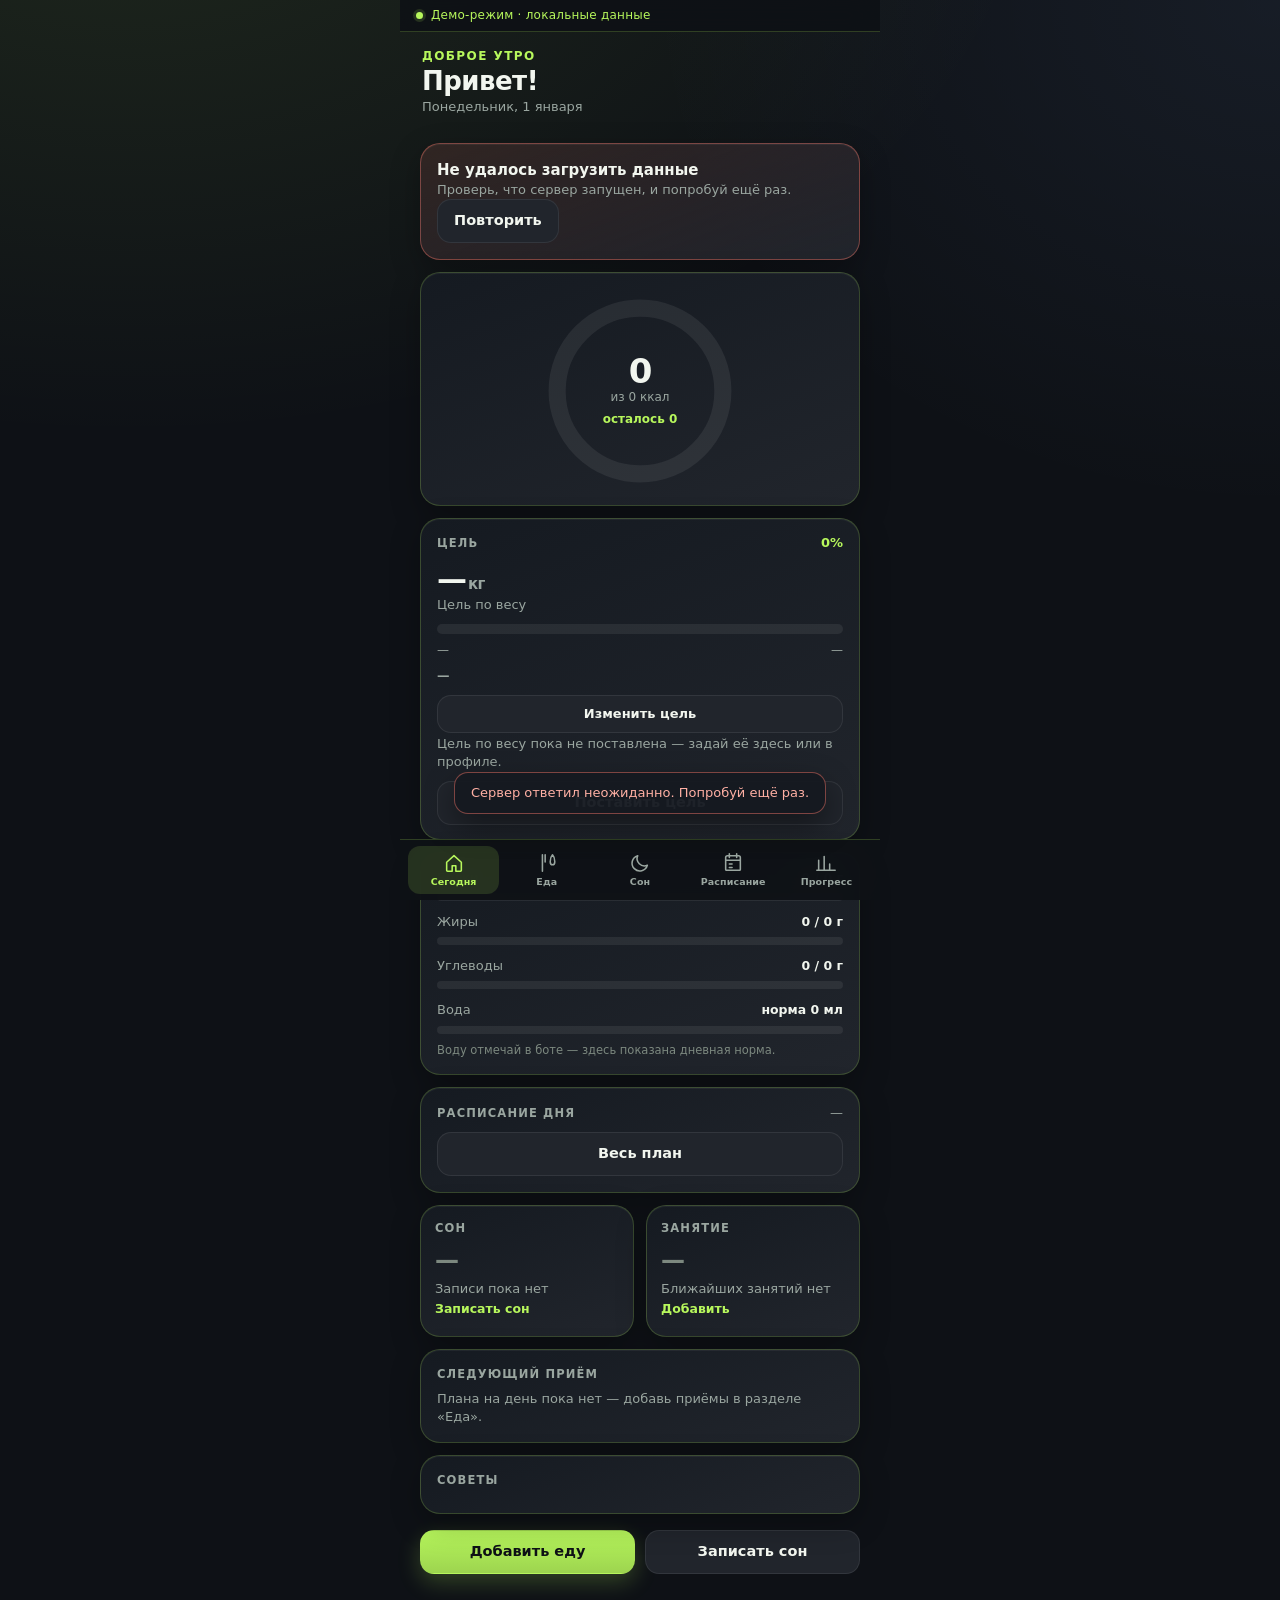
==== webapp/index.html @ ad10b728 "feat(app): notes + AI toggle in mini app, ai_enabled profile flag" ====
<!DOCTYPE html>
<html lang="ru" class="theme-dark">
<head>
  <meta charset="utf-8">
  <meta name="viewport" content="width=device-width, initial-scale=1.0, viewport-fit=cover">
  <meta name="theme-color" content="#0E1116">
  <meta name="color-scheme" content="dark">
  <meta name="description" content="Vita Ratio — питание, сон и расписание для набора массы">
  <title>Vita Ratio · набор массы</title>
  <!-- Палитра восстанавливается из localStorage ДО первой отрисовки — без вспышки.
       app.js переиспользует window.__vitaTheme.apply(), правила те же. -->
  <script>
  (function () {
    'use strict';
    var HEX = /^#([0-9a-f]{6})$/i;
    function hex(value) {
      var text = String(value || '').trim();
      return HEX.test(text) ? text.toUpperCase() : null;
    }
    function rgb(color) {
      return [parseInt(color.slice(1, 3), 16), parseInt(color.slice(3, 5), 16), parseInt(color.slice(5, 7), 16)];
    }
    function toHex(parts) {
      return '#' + parts.map(function (value) {
        var clamped = Math.max(0, Math.min(255, Math.round(value)));
        return ('0' + clamped.toString(16)).slice(-2);
      }).join('').toUpperCase();
    }
    function mix(color, target, amount) {
      var base = rgb(color);
      var out = [0, 0, 0];
      for (var i = 0; i < 3; i += 1) { out[i] = base[i] + (target[i] - base[i]) * amount; }
      return toHex(out);
    }
    function luminance(color) {
      var parts = rgb(color).map(function (value) {
        var channel = value / 255;
        return channel <= 0.03928 ? channel / 12.92 : Math.pow((channel + 0.055) / 1.055, 2.4);
      });
      return 0.2126 * parts[0] + 0.7152 * parts[1] + 0.0722 * parts[2];
    }
    function apply(theme) {
      var accent = hex(theme && theme.accent) || '#B7F75C';
      var bg = hex(theme && theme.bg) || '#0E1116';
      var card = hex(theme && theme.card) || '#151A21';
      var accentRgb = rgb(accent);
      var bgRgb = rgb(bg);
      var cardRgb = rgb(card);
      var ink = luminance(accent) > 0.42 ? '#0E1116' : '#F2F6EF';
      var root = document.documentElement;
      var accentList = accentRgb.join(', ');
      root.style.setProperty('--accent', accent);
      root.style.setProperty('--accent-strong', mix(accent, [0, 0, 0], 0.14));
      root.style.setProperty('--accent-ink', ink);
      root.style.setProperty('--accent-soft', 'rgba(' + accentList + ', 0.14)');
      root.style.setProperty('--accent-rgb', accentList);
      root.style.setProperty('--bg', bg);
      root.style.setProperty('--bg-rgb', bgRgb.join(', '));
      root.style.setProperty('--bg-2', mix(bg, cardRgb, 0.55));
      root.style.setProperty('--bg-3', mix(bg, [255, 255, 255], 0.10));
      root.style.setProperty('--card', card);
      root.style.setProperty('--card-2', mix(card, [255, 255, 255], 0.05));
      root.style.setProperty('--card-rgb', cardRgb.join(', '));
      root.style.setProperty('--border', 'rgba(' + accentList + ', 0.20)');
      root.setAttribute('data-theme-accent', accent);
      var meta = document.querySelector('meta[name="theme-color"]');
      if (meta) { meta.setAttribute('content', bg); }
      return { accent: accent, bg: bg, card: card, accentRgb: accentRgb, bgRgb: bgRgb, cardRgb: cardRgb };
    }
    function readCache() {
      try {
        var raw = window.localStorage.getItem('vita-theme');
        if (!raw) { return null; }
        var parsed = JSON.parse(raw);
        if (!parsed || typeof parsed !== 'object') { return null; }
        return { accent: hex(parsed.accent), bg: hex(parsed.bg), card: hex(parsed.card) };
      } catch (error) {
        return null;
      }
    }
    window.__vitaTheme = { apply: apply, readCache: readCache, hex: hex, mix: mix, luminance: luminance };
    var cached = readCache();
    if (cached) { apply(cached); }
  })();
  </script>
  <link rel="stylesheet" href="styles.css">
</head>
<body>
  <div id="app" class="app">
    <div id="demo-banner" class="demo-banner" hidden>
      <span class="demo-banner__dot" aria-hidden="true"></span>
      <span class="demo-banner__text">Демо-режим · локальные данные</span>
    </div>

    <main id="main" class="main">

      <!-- ==================== СЕГОДНЯ ==================== -->
      <section id="screen-today" class="screen is-active" data-screen="today" aria-labelledby="today-user">
        <div id="today-skeleton" class="skeleton-wrap" aria-hidden="true">
          <div class="skeleton skeleton--line skeleton--w60"></div>
          <div class="skeleton skeleton--line skeleton--w40"></div>
          <div class="skeleton skeleton--card skeleton--ring"></div>
          <div class="skeleton skeleton--card"></div>
          <div class="skeleton-grid">
            <div class="skeleton skeleton--card skeleton--half"></div>
            <div class="skeleton skeleton--card skeleton--half"></div>
          </div>
          <div class="skeleton skeleton--card"></div>
        </div>

        <div id="today-content" class="screen-content" hidden>
          <header class="today-head">
            <p id="today-greeting" class="eyebrow">Доброе утро</p>
            <h1 id="today-user" class="title">Привет!</h1>
            <p id="today-date" class="muted">Понедельник, 1 января</p>
          </header>

          <div id="today-error" class="card card--error" hidden>
            <p class="card__title">Не удалось загрузить данные</p>
            <p class="muted">Проверь, что сервер запущен, и попробуй ещё раз.</p>
            <button type="button" id="btn-retry-today" class="btn btn--ghost">Повторить</button>
          </div>

          <article class="card card--ring" aria-label="Калории за сегодня">
            <div class="ring-wrap">
              <svg class="ring" viewBox="0 0 140 140" role="img" aria-label="Кольцо калорий">
                <circle class="ring__track" cx="70" cy="70" r="58"></circle>
                <circle id="cal-ring-value" class="ring__value" cx="70" cy="70" r="58"></circle>
              </svg>
              <div class="ring-label">
                <span id="cal-eaten" class="ring-label__big">0</span>
                <span class="ring-label__sub">из <span id="cal-goal">0</span> ккал</span>
                <span id="cal-left" class="ring-label__hint">осталось 0</span>
              </div>
            </div>
          </article>

          <article id="today-goal-card" class="card card--goal" data-tone="muted" aria-label="Цель по весу">
            <div class="card__head">
              <p class="card__label">Цель</p>
              <span id="today-goal-pct" class="goal-pct">0%</span>
            </div>
            <div id="today-goal-body">
              <p class="goal-value"><span id="today-goal-value">—</span><span class="goal-value__unit"> кг</span></p>
              <p id="today-goal-sub" class="muted">Цель по весу</p>
              <div class="bar bar--thick goal-bar"><div id="today-goal-bar" class="bar__fill"></div></div>
              <div class="row-between goal-meta">
                <span id="today-goal-left" class="muted">—</span>
                <span id="today-goal-days" class="muted">—</span>
              </div>
              <p id="today-goal-status" class="goal-status goal-status--muted">—</p>
              <p id="today-goal-hint" class="goal-hint" hidden></p>
              <button type="button" id="btn-edit-goal" class="btn btn--ghost btn--wide goal-edit-btn">Изменить цель</button>
            </div>
            <div id="today-goal-empty">
              <p class="muted">Цель по весу пока не поставлена — задай её здесь или в профиле.</p>
              <button type="button" id="btn-set-goal" class="btn btn--ghost btn--wide">Поставить цель</button>
            </div>
            <form id="today-goal-editor" class="goal-editor" hidden novalidate>
              <p class="goal-editor__title">Цель по весу</p>
              <div class="field">
                <label for="today-goal-input-weight">Цель по весу, кг</label>
                <input id="today-goal-input-weight" type="number" inputmode="decimal" min="30" max="300" step="0.1" placeholder="80">
              </div>
              <div class="field">
                <label for="today-goal-input-date">Дата цели</label>
                <input id="today-goal-input-date" type="date">
              </div>
              <p id="today-goal-error" class="form-error" hidden></p>
              <div class="form-actions">
                <button type="button" id="today-goal-cancel" class="btn btn--ghost">Отмена</button>
                <button type="submit" id="today-goal-save" class="btn btn--accent">Сохранить</button>
              </div>
            </form>
          </article>

          <article class="card" aria-label="Белки, жиры, углеводы и вода">
            <div class="macro-row">
              <div class="macro-row__head"><span>Белки</span><b id="macro-protein-val">0 / 0 г</b></div>
              <div class="bar"><div id="macro-protein-bar" class="bar__fill bar__fill--protein"></div></div>
            </div>
            <div class="macro-row">
              <div class="macro-row__head"><span>Жиры</span><b id="macro-fat-val">0 / 0 г</b></div>
              <div class="bar"><div id="macro-fat-bar" class="bar__fill bar__fill--fat"></div></div>
            </div>
            <div class="macro-row">
              <div class="macro-row__head"><span>Углеводы</span><b id="macro-carbs-val">0 / 0 г</b></div>
              <div class="bar"><div id="macro-carbs-bar" class="bar__fill bar__fill--carbs"></div></div>
            </div>
            <div class="macro-row">
              <div class="macro-row__head"><span>Вода</span><b id="macro-water-val">норма 0 мл</b></div>
              <div class="bar"><div id="macro-water-bar" class="bar__fill bar__fill--goal"></div></div>
            </div>
            <p class="micro-note">Воду отмечай в боте — здесь показана дневная норма.</p>
          </article>

          <article id="today-day-card" class="card" aria-label="Расписание дня">
            <div class="card__head">
              <p class="card__label">Расписание дня</p>
              <span id="today-day-summary" class="muted">—</span>
            </div>
            <ul id="today-day-list" class="day-list day-list--today"></ul>
            <p id="today-day-empty" class="empty" hidden>На сегодня блоков нет. Составь план в «Расписании».</p>
            <button type="button" id="btn-day-plan" class="btn btn--ghost btn--wide">Весь план</button>
          </article>

          <div class="grid-2">
            <article class="card card--compact" aria-label="Сон прошлой ночи">
              <p class="card__label">Сон</p>
              <div id="today-sleep-data" hidden>
                <p id="today-sleep-hours" class="card__value">0 ч</p>
                <p id="today-sleep-times" class="muted">23:00 – 07:00</p>
                <p id="today-sleep-quality" class="card__hint">Качество 0/5</p>
              </div>
              <div id="today-sleep-empty">
                <p class="card__value card__value--muted">—</p>
                <p class="muted">Записи пока нет</p>
                <button type="button" class="btn btn--link" data-goto="sleep">Записать сон</button>
              </div>
            </article>

            <article class="card card--compact" aria-label="Ближайшее занятие">
              <p class="card__label">Занятие</p>
              <div id="today-class-data" hidden>
                <p id="today-class-title" class="card__title">—</p>
                <p id="today-class-meta" class="muted">—</p>
                <p id="today-class-count" class="card__hint card__hint--accent">—</p>
              </div>
              <div id="today-class-empty">
                <p class="card__value card__value--muted">—</p>
                <p class="muted">Ближайших занятий нет</p>
                <button type="button" class="btn btn--link" data-goto="schedule">Добавить</button>
              </div>
            </article>
          </div>

          <article class="card" aria-label="Следующий приём пищи">
            <p class="card__label">Следующий приём</p>
            <div id="next-meal-body" hidden>
              <p class="row-between">
                <span id="next-meal-title" class="card__title">—</span>
                <span id="next-meal-meta" class="accent">—</span>
              </p>
              <p id="next-meal-kcal" class="muted">—</p>
            </div>
            <div id="next-meal-empty">
              <p class="muted">Плана на день пока нет — добавь приёмы в разделе «Еда».</p>
            </div>
          </article>

          <article class="card" aria-label="Советы на день">
            <p class="card__label">Советы</p>
            <ul id="today-insights" class="insights"></ul>
          </article>

          <div class="quick-actions">
            <button type="button" id="btn-add-meal" class="btn btn--accent">Добавить еду</button>
            <button type="button" id="btn-log-sleep" class="btn btn--ghost">Записать сон</button>
          </div>
        </div>
      </section>

      <!-- ==================== ЕДА ==================== -->
      <section id="screen-food" class="screen" data-screen="food" aria-labelledby="food-date-label">
        <header class="screen-head">
          <div>
            <p class="eyebrow">Питание</p>
            <h1 id="food-date-label" class="title title--sm">Сегодня</h1>
          </div>
          <div class="date-switch" role="group" aria-label="Переключение даты">
            <button type="button" id="food-prev" class="icon-btn" aria-label="Предыдущий день">‹</button>
            <button type="button" id="food-next" class="icon-btn" aria-label="Следующий день">›</button>
          </div>
        </header>

        <div id="food-skeleton" class="skeleton-wrap" aria-hidden="true">
          <div class="skeleton skeleton--card"></div>
          <div class="skeleton skeleton--line skeleton--w60"></div>
          <div class="skeleton skeleton--card"></div>
          <div class="skeleton skeleton--card"></div>
        </div>

        <div id="food-content" class="screen-content" hidden>
          <article class="card card--totals" aria-label="Калории за день">
            <div class="totals-row">
              <span>Съедено</span>
              <b><span id="food-eaten">0</span> ккал</b>
            </div>
            <div class="bar bar--thick"><div id="food-progress-bar" class="bar__fill"></div></div>
            <div class="totals-row totals-row--muted">
              <span>Цель <span id="food-goal">0</span> ккал</span>
              <span id="food-left">осталось 0 ккал</span>
            </div>
            <div class="macro-mini">
              Б <span id="food-total-protein">0</span> г ·
              Ж <span id="food-total-fat">0</span> г ·
              У <span id="food-total-carbs">0</span> г
            </div>
          </article>

          <h2 class="section-title">Приёмы пищи</h2>
          <ul id="food-list" class="meal-list"></ul>
          <p id="food-empty" class="empty" hidden>Пока пусто. Добавь первый приём — пресеты ускорят ввод.</p>

          <button type="button" id="btn-open-meal-form" class="btn btn--accent btn--wide">+ Добавить приём</button>

          <form id="meal-form" class="card form" hidden novalidate>
            <p class="card__label">Новый приём</p>

            <div id="meal-presets" class="presets presets--food" role="group" aria-label="Популярные продукты"></div>

            <div id="meal-items" class="meal-items" aria-label="Ингредиенты приёма"></div>
            <button type="button" id="meal-add-item" class="btn btn--ghost btn--wide meal-add-item">+ ещё ингредиент</button>
            <p id="meal-total" class="meal-total" aria-live="polite">Итого: 0 ккал · Б 0 · Ж 0 · У 0</p>

            <div class="field-row">
              <div class="field">
                <label for="meal-time">Время</label>
                <input id="meal-time" type="time" step="60">
              </div>
              <div class="field">
                <label for="meal-note">Заметка</label>
                <input id="meal-note" type="text" maxlength="200" placeholder="Необязательно" autocomplete="off">
              </div>
            </div>

            <button type="button" id="btn-meal-manual" class="btn btn--link" aria-expanded="false">ввести вручную</button>

            <div id="meal-manual" class="manual-macros" hidden>
              <div class="field">
                <label for="meal-title">Что съел</label>
                <input id="meal-title" type="text" maxlength="120" placeholder="Например, куриная грудка" autocomplete="off">
              </div>
              <div class="field-row">
                <div class="field">
                  <label for="meal-kcal">Ккал</label>
                  <input id="meal-kcal" type="number" inputmode="decimal" min="0" max="5000" step="1" placeholder="0">
                </div>
                <div class="field">
                  <label for="meal-protein">Белки, г</label>
                  <input id="meal-protein" type="number" inputmode="decimal" min="0" max="500" step="0.1" placeholder="0">
                </div>
              </div>
              <div class="field-row">
                <div class="field">
                  <label for="meal-fat">Жиры, г</label>
                  <input id="meal-fat" type="number" inputmode="decimal" min="0" max="500" step="0.1" placeholder="0">
                </div>
                <div class="field">
                  <label for="meal-carbs">Углеводы, г</label>
                  <input id="meal-carbs" type="number" inputmode="decimal" min="0" max="1000" step="0.1" placeholder="0">
                </div>
              </div>
              <p class="micro-note">Ручной режим: КБЖУ берётся из полей, без пересчёта по граммам.</p>
            </div>

            <p id="meal-form-error" class="form-error" hidden></p>
            <div id="food-notfound-suggest" class="food-notfound" hidden></div>

            <div class="form-actions">
              <button type="button" id="meal-cancel" class="btn btn--ghost">Отмена</button>
              <button type="submit" id="meal-submit" class="btn btn--accent">Добавить</button>
            </div>
          </form>
        </div>
      </section>

      <!-- ==================== СОН ==================== -->
      <section id="screen-sleep" class="screen" data-screen="sleep" aria-labelledby="sleep-date-label">
        <header class="screen-head">
          <div>
            <p class="eyebrow">Восстановление</p>
            <h1 id="sleep-date-label" class="title title--sm">Сон</h1>
          </div>
        </header>

        <div id="sleep-skeleton" class="skeleton-wrap" aria-hidden="true">
          <div class="skeleton skeleton--card"></div>
          <div class="skeleton skeleton--card"></div>
          <div class="skeleton skeleton--card"></div>
        </div>

        <div id="sleep-content" class="screen-content" hidden>
          <article class="card">
            <p class="card__label">Запись за сегодня</p>
            <div class="field-row">
              <div class="field">
                <label for="sleep-bed">Отбой</label>
                <input id="sleep-bed" type="time" step="60">
              </div>
              <div class="field">
                <label for="sleep-wake">Подъём</label>
                <input id="sleep-wake" type="time" step="60">
              </div>
            </div>
            <p class="duration-line">Длительность: <b id="sleep-duration">8 ч 0 мин</b></p>
            <div class="field">
              <span class="field-label" id="sleep-quality-label">Качество: 3 из 5</span>
              <div id="sleep-quality" class="stars" role="group" aria-labelledby="sleep-quality-label">
                <button type="button" class="star" data-q="1" aria-label="Качество 1 из 5" aria-pressed="false">★</button>
                <button type="button" class="star" data-q="2" aria-label="Качество 2 из 5" aria-pressed="false">★</button>
                <button type="button" class="star" data-q="3" aria-label="Качество 3 из 5" aria-pressed="true">★</button>
                <button type="button" class="star" data-q="4" aria-label="Качество 4 из 5" aria-pressed="false">★</button>
                <button type="button" class="star" data-q="5" aria-label="Качество 5 из 5" aria-pressed="false">★</button>
              </div>
            </div>
            <div class="field">
              <label for="sleep-note">Заметка</label>
              <input id="sleep-note" type="text" maxlength="200" placeholder="Например, проснулся ночью" autocomplete="off">
            </div>
            <button type="button" id="sleep-submit" class="btn btn--accent btn--wide">Сохранить сон</button>
          </article>

          <article class="card" aria-label="Синхронизация сна и питания">
            <p class="card__label">Синхронизация</p>
            <p id="sleep-sync-window" class="sync-line">Окно питания: —</p>
            <p id="sleep-sync-last" class="sync-line">Последний приём: —</p>
            <p id="sleep-sync-rule" class="sync-line sync-line--ok">Правило: последний приём за 2 ч до сна.</p>
          </article>

          <article class="card" aria-label="Сон за неделю">
            <div class="card__head">
              <p class="card__label">Сон за неделю</p>
              <span class="muted"><span id="sleep-avg">—</span> · <span id="sleep-debt">—</span></span>
            </div>
            <div id="sleep-week-chart" class="chart"></div>
            <p id="sleep-week-empty" class="empty" hidden>Пока нет записей сна — добавь первую запись выше.</p>
          </article>
        </div>
      </section>

      <!-- ==================== РАСПИСАНИЕ ==================== -->
      <section id="screen-schedule" class="screen" data-screen="schedule" aria-labelledby="schedule-week-label">
        <header class="screen-head">
          <div>
            <p class="eyebrow">Режим</p>
            <h1 id="schedule-week-label" class="title title--sm">Расписание</h1>
          </div>
          <button type="button" id="btn-add-class" class="icon-btn icon-btn--accent" aria-label="Добавить занятие">+</button>
        </header>

        <div id="schedule-skeleton" class="skeleton-wrap" aria-hidden="true">
          <div class="skeleton skeleton--card"></div>
          <div class="skeleton skeleton--card"></div>
          <div class="skeleton skeleton--card"></div>
        </div>

        <div id="schedule-content" class="screen-content" hidden>
          <div id="schedule-segments" class="seg-tabs" role="tablist" aria-label="Вид расписания">
            <button type="button" id="schedule-seg-day" class="seg-tabs__btn is-active" data-segment="day"
                    role="tab" aria-selected="true" aria-controls="schedule-day-panel">День</button>
            <button type="button" id="schedule-seg-week" class="seg-tabs__btn" data-segment="week"
                    role="tab" aria-selected="false" aria-controls="schedule-week-panel">Неделя</button>
          </div>

          <div id="schedule-day-panel" class="seg-panel" role="tabpanel" aria-labelledby="schedule-seg-day">
            <article class="card" aria-label="План дня">
              <div class="card__head">
                <p id="day-plan-label" class="card__label">Сегодня</p>
                <span id="day-plan-summary" class="muted">—</span>
              </div>
              <ul id="day-timeline" class="day-list"></ul>
              <p id="day-timeline-empty" class="empty" hidden>На сегодня блоков нет. Добавь первый — или возьми из рекомендаций.</p>
              <button type="button" id="btn-add-day-item" class="btn btn--ghost btn--wide">+ Добавить блок</button>
            </article>

            <article id="day-suggest-card" class="card" aria-label="Рекомендации на день">
              <p class="card__label">Рекомендую добавить</p>
              <ul id="day-suggestions" class="suggest-list"></ul>
              <p id="day-suggestions-empty" class="empty" hidden>Пока нечего рекомендовать — заполни профиль и план питания.</p>
            </article>

            <form id="day-item-form" class="card form" hidden novalidate>
              <p id="day-item-heading" class="card__label">Новый блок дня</p>
              <input id="day-item-id" type="hidden" value="">
              <div class="field">
                <label for="day-item-title">Название</label>
                <input id="day-item-title" type="text" maxlength="120" placeholder="Например, зал: день ног" autocomplete="off">
              </div>
              <div class="field-row">
                <div class="field">
                  <label for="day-item-time">Время</label>
                  <input id="day-item-time" type="time" step="60" value="12:00">
                </div>
                <div class="field">
                  <label for="day-item-kind">Тип</label>
                  <select id="day-item-kind">
                    <option value="meal">Еда</option>
                    <option value="gym">Тренировка</option>
                    <option value="study">Учёба</option>
                    <option value="sleep">Сон</option>
                    <option value="work">Дела</option>
                    <option value="other">Другое</option>
                  </select>
                </div>
              </div>
              <div class="field-row">
                <div class="field">
                  <label for="day-item-duration">Длительность, мин</label>
                  <input id="day-item-duration" type="number" inputmode="numeric" min="5" max="720" step="5" value="30">
                </div>
                <div class="field">
                  <label for="day-item-note">Заметка</label>
                  <input id="day-item-note" type="text" maxlength="200" placeholder="Необязательно" autocomplete="off">
                </div>
              </div>
              <div class="form-actions">
                <button type="button" id="day-item-cancel" class="btn btn--ghost">Отмена</button>
                <button type="button" id="day-item-delete" class="btn btn--danger" hidden>Удалить</button>
                <button type="submit" id="day-item-submit" class="btn btn--accent">Сохранить</button>
              </div>
            </form>
          </div>

          <div id="schedule-week-panel" class="seg-panel" role="tabpanel" aria-labelledby="schedule-seg-week" hidden>
          <article class="card" aria-label="Статистика недели">
            <div class="stat-grid">
              <div>
                <p class="stat__value" id="week-load">0 мин</p>
                <p class="stat__label">нагрузка</p>
              </div>
              <div>
                <p class="stat__value" id="week-done">0 из 0</p>
                <p class="stat__label">посещено</p>
              </div>
              <div>
                <p class="stat__value" id="week-missed">0</p>
                <p class="stat__label">пропущено</p>
              </div>
            </div>
            <ul id="week-by-kind" class="kind-stats"></ul>
          </article>

          <article class="card" aria-label="Недельная сетка занятий">
            <div id="schedule-grid" class="week-grid"></div>
          </article>

          <article class="card" aria-label="Занятия выбранного дня">
            <div class="card__head">
              <p id="day-label" class="card__label">Сегодня</p>
              <button type="button" id="btn-add-class-day" class="btn btn--link">+ занятие</button>
            </div>
            <ul id="day-classes" class="class-list"></ul>
            <p id="day-empty" class="empty" hidden>На этот день занятий нет.</p>
          </article>

          <form id="class-form" class="card form" hidden novalidate>
            <p id="class-form-heading" class="card__label">Новое занятие</p>
            <input id="class-id" type="hidden" value="">
            <div class="field">
              <label for="class-title">Название</label>
              <input id="class-title" type="text" maxlength="120" placeholder="Например, зал: день ног" autocomplete="off">
            </div>
            <div class="field-row">
              <div class="field">
                <label for="class-kind">Тип</label>
                <select id="class-kind">
                  <option value="gym">Тренировка</option>
                  <option value="study">Учёба</option>
                  <option value="other">Другое</option>
                </select>
              </div>
              <div class="field">
                <label for="class-weekday">День</label>
                <select id="class-weekday">
                  <option value="0">Понедельник</option>
                  <option value="1">Вторник</option>
                  <option value="2">Среда</option>
                  <option value="3">Четверг</option>
                  <option value="4">Пятница</option>
                  <option value="5">Суббота</option>
                  <option value="6">Воскресенье</option>
                </select>
              </div>
            </div>
            <div class="field-row">
              <div class="field">
                <label for="class-start">Время</label>
                <input id="class-start" type="time" step="60" value="18:00">
              </div>
              <div class="field">
                <label for="class-duration">Длительность, мин</label>
                <input id="class-duration" type="number" inputmode="numeric" min="15" max="480" step="5" value="60">
              </div>
            </div>
            <div class="field">
              <label for="class-place">Место</label>
              <input id="class-place" type="text" maxlength="120" placeholder="Например, Fitness" autocomplete="off">
            </div>
            <div class="field">
              <label for="class-note">Заметка</label>
              <input id="class-note" type="text" maxlength="200" placeholder="Необязательно" autocomplete="off">
            </div>
            <div class="form-actions">
              <button type="button" id="class-cancel" class="btn btn--ghost">Отмена</button>
              <button type="button" id="class-delete" class="btn btn--danger" hidden>Удалить</button>
              <button type="submit" id="class-submit" class="btn btn--accent">Сохранить</button>
            </div>
          </form>
          </div>
        </div>
      </section>

      <!-- ==================== ПРОГРЕСС ==================== -->
      <section id="screen-progress" class="screen" data-screen="progress" aria-labelledby="progress-title">
        <header class="screen-head">
          <div>
            <p class="eyebrow">Результат</p>
            <h1 id="progress-title" class="title title--sm">Прогресс</h1>
          </div>
        </header>

        <div id="progress-skeleton" class="skeleton-wrap" aria-hidden="true">
          <div class="skeleton skeleton--card"></div>
          <div class="skeleton skeleton--card"></div>
          <div class="skeleton skeleton--card"></div>
          <div class="skeleton skeleton--card"></div>
        </div>

        <div id="progress-content" class="screen-content" hidden>
          <article class="card" aria-label="Вес">
            <div class="card__head">
              <p class="card__label">Вес</p>
              <span class="muted"><b id="weight-current" class="accent">—</b></span>
            </div>
            <div id="weight-chart-wrap" class="chart chart--weight">
              <svg id="weight-chart" class="chart__svg" viewBox="0 0 340 170" role="img" aria-label="График веса">
                <g id="weight-grid" class="chart__grid"></g>
                <polyline id="weight-line" class="chart__line" points=""></polyline>
                <g id="weight-dots" class="chart__dots"></g>
              </svg>
            </div>
            <p id="weight-empty" class="empty" hidden>Вес пока не записан. Добавь первую точку — и график оживёт.</p>
            <div class="row-between">
              <span class="muted">Тренд</span>
              <span id="weight-trend" class="accent">—</span>
            </div>
            <form id="weight-form" class="form form--inline" novalidate>
              <div class="field-row">
                <div class="field">
                  <label for="weight-kg">Вес, кг</label>
                  <input id="weight-kg" type="number" inputmode="decimal" min="25" max="400" step="0.1" placeholder="72,5">
                </div>
                <div class="field">
                  <label for="weight-date">Дата</label>
                  <input id="weight-date" type="date">
                </div>
              </div>
              <button type="submit" id="weight-submit" class="btn btn--accent btn--wide">Записать вес</button>
            </form>
          </article>

          <article class="card" aria-label="Калории за 14 дней">
            <div class="card__head">
              <p class="card__label">Калории · 14 дней</p>
              <span class="muted" id="stats-avg-kcal-label">среднее <b id="stats-avg-kcal">—</b></span>
            </div>
            <div id="cal-bars" class="chart"></div>
            <div class="goal-line-legend muted">Пунктир — цель <span id="cal-goal-line-label">—</span></div>
          </article>

          <article class="card" aria-label="Сон за 14 дней">
            <div class="card__head">
              <p class="card__label">Сон · 14 дней</p>
              <span class="muted">среднее <b id="stats-avg-sleep">—</b></span>
            </div>
            <div id="sleep-bars" class="chart"></div>
            <div class="goal-line-legend muted">Пунктир — норма 8 ч</div>
          </article>

          <article class="card" aria-label="Средние показатели и выполнение целей">
            <div class="card__head">
              <p class="card__label">Средние</p>
              <span class="muted" id="stats-days-count">—</span>
            </div>
            <div class="stat-grid">
              <div>
                <p class="stat__value" id="stats-avg-protein">—</p>
                <p class="stat__label">белка, г/день</p>
              </div>
              <div>
                <p class="stat__value" id="stats-adherence">—</p>
                <p class="stat__label">дней в цели</p>
              </div>
            </div>
            <div class="adherence-row">
              <div class="adherence-row__head"><span>Калории</span><b id="stats-kcal-pct">—</b></div>
              <div class="bar"><div id="bar-kcal-adherence" class="bar__fill"></div></div>
            </div>
            <div class="adherence-row">
              <div class="adherence-row__head"><span>Сон</span><b id="stats-sleep-pct">—</b></div>
              <div class="bar"><div id="bar-sleep-adherence" class="bar__fill bar__fill--sleep"></div></div>
            </div>
          </article>

          <article id="notes-card" class="card" aria-label="Заметки и ИИ">
            <div class="card__head">
              <p class="card__label">Заметки и ИИ</p>
              <span class="muted">до 30 последних</span>
            </div>
            <button type="button" id="ai-toggle" class="ai-toggle" role="switch" aria-checked="false"
                    aria-describedby="ai-toggle-hint">
              <span class="ai-toggle__track" aria-hidden="true"><span class="ai-toggle__thumb"></span></span>
              <span id="ai-toggle-label" class="ai-toggle__label">Включить ИИ</span>
            </button>
            <p id="ai-toggle-hint" class="ai-toggle__hint" hidden>ИИ-разбор заметок выключен</p>

            <form id="note-form" class="form form--inline note-form" novalidate>
              <div class="field">
                <label for="note-text">Новая заметка</label>
                <textarea id="note-text" maxlength="2000" rows="3"
                          placeholder="Что съел, как спал, как прошла тренировка…"></textarea>
              </div>
              <button type="submit" id="note-submit" class="btn btn--accent btn--wide">Сохранить заметку</button>
            </form>

            <p id="notes-ai-off" class="note-flag" hidden>ИИ выключен</p>
            <ul id="notes-list" class="notes-list"></ul>
            <p id="notes-empty" class="empty" hidden>Заметок пока нет — добавь первую.</p>
          </article>

          <article class="card" aria-label="Профиль и цели">
            <div class="card__head">
              <p class="card__label">Профиль</p>
              <span class="muted">цели пересчитываются автоматически</span>
            </div>
            <p id="prof-summary" class="profile-summary">—</p>
            <form id="profile-form" class="form" novalidate>
              <div class="field-row">
                <div class="field">
                  <label for="prof-sex">Пол</label>
                  <select id="prof-sex">
                    <option value="male">Мужской</option>
                    <option value="female">Женский</option>
                  </select>
                </div>
                <div class="field">
                  <label for="prof-age">Возраст</label>
                  <input id="prof-age" type="number" inputmode="numeric" min="10" max="100" step="1">
                </div>
              </div>
              <div class="field-row">
                <div class="field">
                  <label for="prof-height">Рост, см</label>
                  <input id="prof-height" type="number" inputmode="decimal" min="100" max="250" step="0.5">
                </div>
                <div class="field">
                  <label for="prof-weight">Вес, кг</label>
                  <input id="prof-weight" type="number" inputmode="decimal" min="25" max="400" step="0.1">
                </div>
              </div>
              <div class="field">
                <label for="prof-activity">Активность</label>
                <select id="prof-activity">
                  <option value="sedentary">Сидячий (офис, без спорта)</option>
                  <option value="light">Лёгкая активность (1–2 тренировки)</option>
                  <option value="moderate">Средняя (3–4 тренировки)</option>
                  <option value="high">Высокая (5–6 тренировок)</option>
                  <option value="athlete">Очень высокая (спорт, физический труд)</option>
                </select>
              </div>
              <div class="field">
                <label for="prof-rate">Темп набора: <b id="prof-rate-label">0,35 кг/нед</b></label>
                <input id="prof-rate" type="range" min="0.1" max="1" step="0.05" value="0.35">
              </div>
              <div class="field-row">
                <div class="field">
                  <label for="prof-goal-weight">Цель по весу, кг</label>
                  <input id="prof-goal-weight" type="number" inputmode="decimal" min="30" max="300" step="0.1" placeholder="80">
                </div>
                <div class="field">
                  <label for="prof-goal-date">Дата цели</label>
                  <input id="prof-goal-date" type="date">
                </div>
              </div>
              <p class="micro-note">Цель необязательна: пустые поля уберут её с экрана «Сегодня».</p>
              <button type="submit" id="prof-submit" class="btn btn--accent btn--wide">Сохранить профиль</button>
            </form>
          </article>

          <article class="card" aria-label="Оформление">
            <div class="card__head">
              <p class="card__label">Оформление</p>
              <span id="theme-status" class="muted">палитра · lime</span>
            </div>
            <div id="palette-presets" class="palette-grid" role="group" aria-label="Пресеты палитры"></div>
            <div class="palette-custom">
              <label class="palette-color" for="color-accent">
                <span>Акцент</span>
                <input id="color-accent" type="color" value="#B7F75C">
              </label>
              <label class="palette-color" for="color-bg">
                <span>Фон</span>
                <input id="color-bg" type="color" value="#0E1116">
              </label>
              <label class="palette-color" for="color-card">
                <span>Карточки</span>
                <input id="color-card" type="color" value="#151A21">
              </label>
            </div>
            <button type="button" id="btn-theme-reset" class="btn btn--ghost btn--wide">Сбросить</button>
          </article>
        </div>
      </section>
    </main>

    <nav class="tabbar" aria-label="Основная навигация">
      <button type="button" class="tab is-active" data-screen="today" aria-label="Сегодня" aria-current="page">
        <svg viewBox="0 0 24 24" aria-hidden="true"><path d="M4 11.2 12 4l8 7.2V20a1 1 0 0 1-1 1h-5v-6h-4v6H5a1 1 0 0 1-1-1z"/></svg>
        <span>Сегодня</span>
      </button>
      <button type="button" class="tab" data-screen="food" aria-label="Еда">
        <svg viewBox="0 0 24 24" aria-hidden="true"><path d="M7 3v8M10 3v8M7 11v10M18 3c-2 2-2.5 5-2.5 7.5S17 14 18 14s2.5-.5 2.5-3.5S20 5 18 3z"/></svg>
        <span>Еда</span>
      </button>
      <button type="button" class="tab" data-screen="sleep" aria-label="Сон">
        <svg viewBox="0 0 24 24" aria-hidden="true"><path d="M20 14.5A8 8 0 0 1 9.5 4 8.5 8.5 0 1 0 20 14.5z"/></svg>
        <span>Сон</span>
      </button>
      <button type="button" class="tab" data-screen="schedule" aria-label="Расписание">
        <svg viewBox="0 0 24 24" aria-hidden="true"><path d="M4 6a2 2 0 0 1 2-2h12a2 2 0 0 1 2 2v13a1 1 0 0 1-1 1H5a1 1 0 0 1-1-1zM4 9h16M8 2v4M16 2v4M8 13h3M8 17h3"/></svg>
        <span>Расписание</span>
      </button>
      <button type="button" class="tab" data-screen="progress" aria-label="Прогресс">
        <svg viewBox="0 0 24 24" aria-hidden="true"><path d="M4 20V9M10 20V5M16 20v-7M22 20H2"/></svg>
        <span>Прогресс</span>
      </button>
    </nav>
  </div>

  <div id="toast-container" class="toasts" role="status" aria-live="polite"></div>

  <!-- ==================== ОБЯЗАТЕЛЬНЫЙ НЕДЕЛЬНЫЙ ЧЕК-ИН ==================== -->
  <!-- Модалку нельзя закрыть: нет крестика, backdrop/Escape игнорируются (CONTRACT §16.3). -->
  <div id="weekly-modal" class="modal weekly-modal" role="dialog" aria-modal="true"
       aria-labelledby="weekly-title" aria-describedby="weekly-sub" data-dismissible="false" hidden>
    <div class="modal__panel weekly-modal__panel">
      <p class="eyebrow">Недельный чек-ин</p>
      <h2 id="weekly-title" class="modal__title">Раз в неделю — обязательный контроль прогресса</h2>
      <p id="weekly-sub" class="muted">Взвесься и отметь самочувствие: от этого зависят КБЖУ и статус цели.</p>
      <p id="weekly-last" class="weekly-last" hidden>—</p>

      <form id="weekly-form" class="form weekly-form" novalidate>
        <div class="field">
          <label for="weekly-weight">Текущий вес, кг</label>
          <input id="weekly-weight" type="number" inputmode="decimal" min="30" max="300" step="0.1"
                 required placeholder="82,4">
        </div>

        <div class="field">
          <span class="field-label" id="weekly-feel-label">Самочувствие</span>
          <div id="weekly-feel" class="segmented segmented--3" role="group" aria-labelledby="weekly-feel-label">
            <label class="segmented__item">
              <input type="radio" name="weekly-feel" id="weekly-feel-good" value="good">
              <span>Хорошо</span>
            </label>
            <label class="segmented__item">
              <input type="radio" name="weekly-feel" id="weekly-feel-ok" value="ok" checked>
              <span>Нормально</span>
            </label>
            <label class="segmented__item">
              <input type="radio" name="weekly-feel" id="weekly-feel-bad" value="bad">
              <span>Плохо</span>
            </label>
          </div>
        </div>

        <div class="field">
          <label for="weekly-note">Заметка</label>
          <input id="weekly-note" type="text" maxlength="200" placeholder="Необязательно" autocomplete="off">
        </div>

        <label class="switch-row">
          <input id="weekly-recalc" type="checkbox" checked>
          <span>Пересчитать КБЖУ по новому весу</span>
        </label>

        <p id="weekly-error" class="form-error" hidden></p>
        <button type="submit" id="weekly-save" class="btn btn--accent btn--wide">Сохранить прогресс</button>
      </form>
    </div>
  </div>

  <!-- ==================== ОНБОРДИНГ ==================== -->
  <section id="onboarding" class="onb" aria-labelledby="onb-title" hidden>
    <div class="onb__inner">
      <header class="onb__head">
        <p id="onb-step-label" class="eyebrow">Шаг 1 из 4</p>
        <h1 id="onb-title" class="title">Настроим Vita Ratio</h1>
        <p class="muted">Четыре шага — и посчитаем твои цели.</p>
        <div id="onb-dots" class="onb__dots" aria-hidden="true"></div>
      </header>

      <div id="onb-step-1" class="onb__step">
        <h2 class="onb__step-title">Расскажи о себе</h2>
        <div class="field">
          <span class="field-label">Пол</span>
          <div class="segmented" role="group" aria-label="Пол">
            <label class="segmented__item">
              <input type="radio" name="onb-sex" value="male" id="onb-sex-male" checked>
              <span>Мужской</span>
            </label>
            <label class="segmented__item">
              <input type="radio" name="onb-sex" value="female" id="onb-sex-female">
              <span>Женский</span>
            </label>
          </div>
        </div>
        <div class="field-row field-row--3">
          <div class="field">
            <label for="onb-age">Возраст</label>
            <input id="onb-age" type="number" inputmode="numeric" min="10" max="100" step="1" value="25">
          </div>
          <div class="field">
            <label for="onb-height">Рост, см</label>
            <input id="onb-height" type="number" inputmode="decimal" min="100" max="250" step="0.5" value="175">
          </div>
          <div class="field">
            <label for="onb-weight">Вес, кг</label>
            <input id="onb-weight" type="number" inputmode="decimal" min="25" max="400" step="0.1" value="70">
          </div>
        </div>
      </div>

      <div id="onb-step-2" class="onb__step" hidden>
        <h2 class="onb__step-title">Активность и темп набора</h2>
        <div class="field">
          <label for="onb-activity">Активность</label>
          <select id="onb-activity">
            <option value="sedentary">Сидячий (офис, без спорта)</option>
            <option value="light">Лёгкая активность (1–2 тренировки)</option>
            <option value="moderate" selected>Средняя (3–4 тренировки)</option>
            <option value="high">Высокая (5–6 тренировок)</option>
            <option value="athlete">Очень высокая (спорт, физический труд)</option>
          </select>
        </div>
        <div class="field">
          <label for="onb-rate">Темп набора: <b id="onb-rate-label">0,35 кг/нед</b></label>
          <input id="onb-rate" type="range" min="0.1" max="1" step="0.05" value="0.35">
          <p class="micro-note">0,25–0,5 кг/нед — чистый набор без лишнего жира.</p>
        </div>
      </div>

      <div id="onb-step-3" class="onb__step" hidden>
        <h2 class="onb__step-title">Режим сна</h2>
        <div class="field-row">
          <div class="field">
            <label for="onb-bed">Отбой</label>
            <input id="onb-bed" type="time" step="60" value="23:00">
          </div>
          <div class="field">
            <label for="onb-wake">Подъём</label>
            <input id="onb-wake" type="time" step="60" value="07:00">
          </div>
        </div>
        <p class="micro-note">От режима сна зависят окно питания, план приёмов и напоминания.</p>
        <label class="switch-row">
          <input id="onb-reminders" type="checkbox" checked>
          <span>Напоминать о еде и сне в боте</span>
        </label>
      </div>

      <div id="onb-step-4" class="onb__step" hidden>
        <h2 class="onb__step-title">Всё верно?</h2>
        <div id="onb-summary" class="summary"></div>
        <p class="micro-note">Цели по калориям, БЖУ и воде рассчитает сервер — их можно изменить в «Прогрессе».</p>
      </div>

      <p id="onb-error" class="form-error" hidden></p>

      <div class="onb__actions">
        <button type="button" id="onb-back" class="btn btn--ghost" hidden>Назад</button>
        <button type="button" id="onb-next" class="btn btn--accent">Дальше</button>
        <button type="button" id="onb-submit" class="btn btn--accent" hidden>Сохранить и начать</button>
      </div>
    </div>
  </section>

  <script src="https://telegram.org/js/telegram-web-app.js" onerror="window.__tgSdkFailed = true;"></script>
  <script src="telegram-shim.js"></script>
  <script src="app.js"></script>
</body>
</html>
---- webapp/styles.css ----
/* ==========================================================================
   Vita Ratio · стили мини-приложения
   Тема: только тёмная (по контракту). Вне Telegram светлая тема ОС игнорируется;
   Telegram themeParams применяются в app.js лишь когда colorScheme === 'dark'.
   ========================================================================== */

:root {
  color-scheme: dark;

  /* жёсткий тёмный фолбэк */
  --bg: #0E1116;
  --bg-2: #151A21;
  --bg-rgb: 14, 17, 22;
  --bg-3: #1B222C;
  --text: #F2F6EF;
  --muted: #9AA6A0;
  --hint: #7C887F;

  --accent: #B7F75C;
  --accent-strong: #9BE84A;
  --accent-ink: #10240A;
  --accent-soft: rgba(var(--accent-rgb), 0.14);
  --accent-rgb: 183, 247, 92;

  --card: #151A21;
  --card-2: #1A2029;
  --card-rgb: 21, 26, 33;
  --border: rgba(var(--accent-rgb), 0.20);
  --border-soft: rgba(255, 255, 255, 0.08);
  --glass-blur: 18px;

  --ok: #8FE388;
  --warn: #F5C46B;
  --danger: #FF7A6B;
  --sleep: #8FB8FF;
  --other: #C8A8FF;

  --radius: 20px;
  --radius-sm: 12px;
  --tabbar-h: 66px;
  --maxw: 480px;

  --font: system-ui, -apple-system, "Segoe UI", Roboto, "Helvetica Neue", Arial, sans-serif;
}

*,
*::before,
*::after {
  box-sizing: border-box;
  min-width: 0; /* защита от переполнения grid/flex-детей */
}

[hidden] {
  display: none !important;
}

html,
body {
  width: 100%;
  max-width: 100%;
  margin: 0;
  padding: 0;
  overflow-x: hidden;
  background: var(--bg);
  color: var(--text);
  font-family: var(--font);
  font-size: 15px;
  line-height: 1.4;
  -webkit-text-size-adjust: 100%;
  -webkit-tap-highlight-color: transparent;
}

body {
  min-height: 100vh;
  min-height: 100dvh;
  background:
    radial-gradient(120% 60% at 10% -10%, rgba(var(--accent-rgb), 0.10), transparent 60%),
    radial-gradient(90% 55% at 100% 0%, rgba(143, 184, 255, 0.07), transparent 55%),
    var(--bg);
}

h1, h2, h3, p, ul, figure {
  margin: 0;
}

ul {
  list-style: none;
  padding: 0;
}

button,
input,
select,
textarea {
  font: inherit;
  color: inherit;
  max-width: 100%;
}

button {
  cursor: pointer;
}

a {
  color: var(--accent);
}

img,
svg {
  max-width: 100%;
}

/* ---------- каркас ---------- */

.app {
  position: relative;
  width: 100%;
  max-width: var(--maxw);
  margin: 0 auto;
  min-height: 100vh;
  min-height: 100dvh;
}

.main {
  width: 100%;
  max-width: 100%;
  padding:
    calc(10px + env(safe-area-inset-top, 0px))
    16px
    calc(var(--tabbar-h) + 40px + env(safe-area-inset-bottom, 0px));
}

.screen,
.screen-content {
  width: 100%;
  max-width: 100%;
  min-width: 0;
}

.screen {
  display: none;
  animation: screen-in 0.28s ease both;
}

.screen.is-active {
  display: block;
}

.screen-content {
  display: flex;
  flex-direction: column;
  gap: 12px;
}

@keyframes screen-in {
  from { opacity: 0; transform: translateY(6px); }
  to { opacity: 1; transform: none; }
}

/* ---------- демо-плашка ---------- */

.demo-banner {
  position: sticky;
  top: 0;
  z-index: 30;
  display: flex;
  align-items: center;
  gap: 8px;
  width: 100%;
  padding: calc(7px + env(safe-area-inset-top, 0px)) 16px 7px;
  font-size: 12px;
  letter-spacing: 0.02em;
  color: var(--accent);
  background: rgba(var(--bg-rgb), 0.9);
  border-bottom: 1px solid var(--border);
  backdrop-filter: blur(14px);
  -webkit-backdrop-filter: blur(14px);
}

.demo-banner__dot {
  width: 7px;
  height: 7px;
  border-radius: 50%;
  background: var(--accent);
  box-shadow: 0 0 0 3px var(--accent-soft);
  flex: none;
}

.demo-banner__text {
  min-width: 0;
  overflow: hidden;
  text-overflow: ellipsis;
  white-space: nowrap;
}

/* ---------- типографика ---------- */

.eyebrow {
  font-size: 12px;
  font-weight: 600;
  letter-spacing: 0.12em;
  text-transform: uppercase;
  color: var(--accent);
}

.title {
  font-size: 26px;
  font-weight: 700;
  letter-spacing: -0.02em;
  line-height: 1.15;
  overflow-wrap: anywhere;
}

.title--sm {
  font-size: 22px;
}

.muted {
  color: var(--muted);
  font-size: 13px;
  overflow-wrap: anywhere;
}

.accent {
  color: var(--accent);
}

.micro-note {
  margin-top: 8px;
  font-size: 11.5px;
  color: var(--hint);
}

.section-title {
  font-size: 13px;
  font-weight: 600;
  letter-spacing: 0.08em;
  text-transform: uppercase;
  color: var(--muted);
  margin: 4px 2px -2px;
}

.screen-head {
  display: flex;
  align-items: flex-start;
  justify-content: space-between;
  gap: 12px;
  margin-bottom: 14px;
}

.screen-head > div {
  min-width: 0;
}

.today-head {
  margin: 6px 2px 14px;
}

.today-head .title {
  margin-top: 2px;
}

.today-head .muted {
  margin-top: 2px;
}

/* ---------- карточки ---------- */

.card {
  position: relative;
  width: 100%;
  max-width: 100%;
  min-width: 0;
  padding: 16px;
  border-radius: var(--radius);
  border: 1px solid var(--border);
  background: linear-gradient(160deg, var(--card), var(--card-2));
  backdrop-filter: blur(var(--glass-blur));
  -webkit-backdrop-filter: blur(var(--glass-blur));
  box-shadow: 0 10px 30px rgba(0, 0, 0, 0.28), inset 0 1px 0 rgba(255, 255, 255, 0.05);
  overflow-wrap: anywhere;
}

.card--error {
  border-color: rgba(255, 122, 107, 0.4);
  background: linear-gradient(160deg, rgba(255, 122, 107, 0.12), var(--card-2));
}

.card--compact {
  padding: 14px;
  min-height: 132px;
}

.card--ring {
  display: flex;
  justify-content: center;
  padding: 18px 16px 14px;
}

.card--totals {
  display: flex;
  flex-direction: column;
  gap: 9px;
}

.card__label {
  font-size: 11.5px;
  font-weight: 600;
  letter-spacing: 0.1em;
  text-transform: uppercase;
  color: var(--muted);
  margin-bottom: 8px;
}

.card__title {
  font-size: 15px;
  font-weight: 600;
  overflow-wrap: anywhere;
  word-break: break-word;
}

.card__value {
  font-size: 24px;
  font-weight: 700;
  letter-spacing: -0.02em;
  margin: 2px 0;
}

.card__value--muted {
  color: var(--hint);
}

.card__hint {
  font-size: 12px;
  color: var(--muted);
  margin-top: 2px;
  overflow-wrap: anywhere;
}

.card__hint--accent {
  color: var(--accent);
  font-weight: 600;
}

.card__head {
  display: flex;
  align-items: baseline;
  justify-content: space-between;
  gap: 10px;
  margin-bottom: 10px;
}

.card__head > * {
  min-width: 0;
}

.card__head .card__label {
  margin-bottom: 0;
}

.grid-2 {
  display: grid;
  grid-template-columns: repeat(2, minmax(0, 1fr));
  gap: 12px;
}

.row-between {
  display: flex;
  align-items: center;
  justify-content: space-between;
  gap: 10px;
}

.empty {
  padding: 14px 2px;
  color: var(--muted);
  font-size: 13.5px;
  text-align: center;
  overflow-wrap: anywhere;
}

/* ---------- кольцо калорий ---------- */

.ring-wrap {
  position: relative;
  width: 188px;
  max-width: 100%;
  height: 188px;
  display: flex;
  align-items: center;
  justify-content: center;
}

.ring {
  position: absolute;
  inset: 0;
  width: 100%;
  height: 100%;
  transform: rotate(-90deg);
}

.ring__track {
  fill: none;
  stroke: rgba(255, 255, 255, 0.07);
  stroke-width: 12;
}

.ring__value {
  fill: none;
  stroke: var(--accent);
  stroke-width: 12;
  stroke-linecap: round;
  stroke-dasharray: 364.4 364.4;
  stroke-dashoffset: 364.4;
  transition: stroke-dashoffset 0.8s cubic-bezier(0.22, 1, 0.36, 1);
  filter: drop-shadow(0 0 5px rgba(var(--accent-rgb), 0.35));
}

.ring-label {
  position: relative;
  z-index: 1;
  display: flex;
  flex-direction: column;
  align-items: center;
  text-align: center;
  min-width: 0;
  padding: 0 20px;
}

.ring-label__big {
  font-size: 34px;
  font-weight: 700;
  letter-spacing: -0.03em;
  line-height: 1.05;
}

.ring-label__sub {
  font-size: 12px;
  color: var(--muted);
}

.ring-label__hint {
  margin-top: 5px;
  font-size: 12px;
  font-weight: 600;
  color: var(--accent);
  text-align: center;
}

/* ---------- бары и макросы ---------- */

.macro-row {
  margin-bottom: 12px;
}

.macro-row:last-of-type {
  margin-bottom: 0;
}

.macro-row__head {
  display: flex;
  align-items: baseline;
  justify-content: space-between;
  flex-wrap: wrap;
  gap: 4px 8px;
  margin-bottom: 6px;
  font-size: 13px;
}

.macro-row__head span {
  color: var(--muted);
  flex: none;
}

.macro-row__head b {
  min-width: 0;
  margin-left: auto;
  font-weight: 600;
  font-size: 12.5px;
  font-variant-numeric: tabular-nums;
  text-align: right;
  overflow-wrap: anywhere;
}

.bar {
  position: relative;
  height: 8px;
  border-radius: 999px;
  background: rgba(255, 255, 255, 0.07);
  overflow: hidden;
}

.bar--thick {
  height: 10px;
}

.bar__fill {
  height: 100%;
  width: 0;
  border-radius: inherit;
  background: linear-gradient(90deg, var(--accent-strong), var(--accent));
  transition: width 0.6s cubic-bezier(0.22, 1, 0.36, 1), background 0.3s;
}

.bar__fill--protein { background: linear-gradient(90deg, #8FE388, #B7F75C); }
.bar__fill--fat { background: linear-gradient(90deg, #E8B35F, #F5C46B); }
.bar__fill--carbs { background: linear-gradient(90deg, #5EBCDF, #7CD4F5); }
.bar__fill--sleep { background: linear-gradient(90deg, #6D97E0, #8FB8FF); }

.bar__fill--goal {
  background: repeating-linear-gradient(
    135deg,
    rgba(var(--accent-rgb), 0.55) 0 5px,
    rgba(var(--accent-rgb), 0.12) 5px 10px
  );
}

.bar__fill.is-over {
  background: linear-gradient(90deg, #E0654F, var(--danger));
}

/* ---------- сегодня: сон / занятие / питание ---------- */

.insights {
  display: flex;
  flex-direction: column;
  gap: 8px;
}

.insights li {
  position: relative;
  padding-left: 18px;
  font-size: 13.5px;
  color: var(--text);
  overflow-wrap: anywhere;
  word-break: break-word;
}

.insights li::before {
  content: "";
  position: absolute;
  left: 2px;
  top: 7px;
  width: 7px;
  height: 7px;
  border-radius: 50%;
  background: var(--accent);
  box-shadow: 0 0 0 3px var(--accent-soft);
}

.quick-actions {
  display: grid;
  grid-template-columns: repeat(2, minmax(0, 1fr));
  gap: 10px;
  margin: 4px 0 8px;
}

/* ---------- кнопки ---------- */

.btn {
  display: inline-flex;
  align-items: center;
  justify-content: center;
  gap: 6px;
  max-width: 100%;
  min-height: 44px;
  padding: 11px 16px;
  border-radius: 14px;
  border: 1px solid transparent;
  background: transparent;
  font-size: 14.5px;
  font-weight: 600;
  line-height: 1.2;
  text-align: center;
  transition: transform 0.12s ease, background 0.2s, border-color 0.2s, opacity 0.2s;
  -webkit-user-select: none;
  user-select: none;
}

.btn:active {
  transform: scale(0.98);
}

.btn:focus-visible {
  outline: 2px solid var(--accent);
  outline-offset: 2px;
}

.btn--accent {
  background: linear-gradient(180deg, var(--accent), var(--accent-strong));
  color: var(--accent-ink);
  box-shadow: 0 8px 22px rgba(var(--accent-rgb), 0.22);
  white-space: normal;
}

.btn--accent:hover {
  filter: brightness(1.03);
}

.btn--ghost {
  border-color: var(--border-soft);
  background: var(--card-2);
  color: var(--text);
}

.btn--danger {
  border-color: rgba(255, 122, 107, 0.35);
  background: rgba(255, 122, 107, 0.12);
  color: #FFB0A4;
}

.btn--link {
  min-height: 0;
  padding: 2px 0;
  border: none;
  background: none;
  color: var(--accent);
  font-size: 12.5px;
  font-weight: 600;
}

.btn--wide {
  width: 100%;
}

.btn:disabled,
.btn.is-busy {
  opacity: 0.55;
  cursor: default;
  transform: none;
  filter: none;
}

.icon-btn {
  flex: none;
  width: 38px;
  height: 38px;
  display: inline-flex;
  align-items: center;
  justify-content: center;
  border-radius: 12px;
  border: 1px solid var(--border-soft);
  background: var(--card-2);
  color: var(--text);
  font-size: 20px;
  line-height: 1;
}

.icon-btn:focus-visible {
  outline: 2px solid var(--accent);
  outline-offset: 2px;
}

.icon-btn:disabled {
  opacity: 0.35;
  cursor: default;
}

.icon-btn--accent {
  border-color: var(--border);
  color: var(--accent);
  background: var(--accent-soft);
  font-size: 24px;
}

.date-switch {
  display: flex;
  flex: none;
  gap: 8px;
}

/* ---------- еда ---------- */

.totals-row {
  display: flex;
  align-items: baseline;
  justify-content: space-between;
  flex-wrap: wrap;
  gap: 4px 10px;
  font-size: 14px;
}

.totals-row b {
  font-size: 17px;
  font-variant-numeric: tabular-nums;
}

.totals-row--muted {
  font-size: 12.5px;
  color: var(--muted);
}

.totals-row--muted span:last-child {
  text-align: right;
  margin-left: auto;
}

.totals-row--muted span:last-child.is-over {
  color: var(--warn);
}

.macro-mini {
  font-size: 12.5px;
  color: var(--muted);
  font-variant-numeric: tabular-nums;
  overflow-wrap: anywhere;
}

.meal-list {
  display: flex;
  flex-direction: column;
  gap: 8px;
}

.meal-item {
  display: flex;
  align-items: flex-start;
  gap: 10px;
  width: 100%;
  max-width: 100%;
  padding: 12px 14px;
  border-radius: var(--radius-sm);
  border: 1px solid var(--border-soft);
  background: var(--card);
}

.meal-item__main {
  flex: 1;
  min-width: 0;
}

.meal-item__head {
  display: flex;
  align-items: baseline;
  flex-wrap: wrap;
  gap: 4px 8px;
}

.meal-item__time {
  flex: none;
  font-size: 12px;
  font-weight: 600;
  color: var(--accent);
  font-variant-numeric: tabular-nums;
  padding-top: 1px;
}

.meal-item__title {
  flex: 1 1 120px;
  min-width: 0;
  font-size: 14.5px;
  font-weight: 600;
  overflow-wrap: anywhere;
  word-break: break-word;
}

.meal-item__kcal {
  flex: none;
  margin-left: auto;
  font-size: 14px;
  font-weight: 700;
  font-variant-numeric: tabular-nums;
}

.meal-item__macros {
  margin-top: 3px;
  font-size: 12px;
  color: var(--muted);
  font-variant-numeric: tabular-nums;
}

.meal-item__note {
  margin-top: 3px;
  font-size: 12px;
  color: var(--hint);
  overflow-wrap: anywhere;
}

.meal-item__delete {
  flex: none;
  width: 32px;
  height: 32px;
  border-radius: 10px;
  border: 1px solid transparent;
  background: transparent;
  color: var(--hint);
  font-size: 18px;
  line-height: 1;
}

.meal-item__delete:hover {
  color: var(--danger);
  border-color: rgba(255, 122, 107, 0.3);
  background: rgba(255, 122, 107, 0.08);
}

.meal-item__delete:focus-visible {
  outline: 2px solid var(--accent);
  outline-offset: 1px;
}

/* ---------- формы ---------- */

.form {
  display: flex;
  flex-direction: column;
  gap: 12px;
  width: 100%;
  max-width: 100%;
  min-width: 0;
  padding: 16px;
}

.form--inline {
  margin-top: 12px;
  padding: 0;
  border: none;
  background: none;
  display: flex;
  flex-direction: column;
  gap: 10px;
}

.field {
  display: flex;
  flex-direction: column;
  gap: 6px;
  min-width: 0;
}

.field > label,
.field-label {
  font-size: 12px;
  font-weight: 600;
  color: var(--muted);
  letter-spacing: 0.01em;
  overflow-wrap: anywhere;
}

.field input,
.field select,
.field textarea {
  width: 100%;
  min-width: 0;
  max-width: 100%;
  min-height: 44px;
  padding: 10px 12px;
  border-radius: 12px;
  border: 1px solid var(--border-soft);
  background: rgba(0, 0, 0, 0.24);
  color: var(--text);
  font-size: 16px; /* 16px = без авто-зума на iOS */
  outline: none;
  transition: border-color 0.18s, box-shadow 0.18s;
  -webkit-appearance: none;
  appearance: none;
}

.field select {
  padding-right: 34px;
  background-image:
    linear-gradient(45deg, transparent 50%, var(--muted) 50%),
    linear-gradient(135deg, var(--muted) 50%, transparent 50%);
  background-position: calc(100% - 18px) 20px, calc(100% - 13px) 20px;
  background-size: 5px 5px, 5px 5px;
  background-repeat: no-repeat;
}

.field input:focus,
.field select:focus,
.field textarea:focus {
  border-color: rgba(var(--accent-rgb), 0.55);
  box-shadow: 0 0 0 3px var(--accent-soft);
}

.field input::placeholder {
  color: var(--hint);
}

/* ---------- ползунок «Темп набора»: светлый трек (CONTRACT §16.1) ---------- */

.field input[type="range"] {
  --range-fill: 0%;
  width: 100%;
  min-height: 44px;
  height: 44px;
  padding: 0;
  border: none;
  border-radius: 999px;
  background: transparent;
  accent-color: var(--accent);
  cursor: pointer;
  touch-action: manipulation;
}

/* WebKit/Blink: базовый трек rgba(255,255,255,.26) + заливка accent до бегунка.
   --range-fill выставляет app.js (syncRangeFill) при каждом изменении. */
.field input[type="range"]::-webkit-slider-runnable-track {
  width: 100%;
  height: 8px;
  border-radius: 999px;
  background-color: rgba(255, 255, 255, 0.26);
  background-image: linear-gradient(
    90deg,
    var(--accent) 0 var(--range-fill),
    transparent var(--range-fill) 100%
  );
  box-shadow: inset 0 0 0 1px rgba(255, 255, 255, 0.06);
}

.field input[type="range"]::-webkit-slider-thumb {
  -webkit-appearance: none;
  appearance: none;
  width: 22px;
  height: 22px;
  margin-top: -7px; /* (8px трек − 22px бегунок) / 2 */
  border-radius: 50%;
  border: 2px solid #FFFFFF;
  background: var(--accent);
  box-shadow: 0 2px 8px rgba(0, 0, 0, 0.45), 0 0 0 4px rgba(var(--accent-rgb), 0.18);
}

/* Firefox: светлый track + accent-заполнение + белый ободок у бегунка. */
.field input[type="range"]::-moz-range-track {
  height: 8px;
  border-radius: 999px;
  background-color: rgba(255, 255, 255, 0.26);
  box-shadow: inset 0 0 0 1px rgba(255, 255, 255, 0.06);
}

.field input[type="range"]::-moz-range-progress {
  height: 8px;
  border-radius: 999px;
  background-color: var(--accent);
}

.field input[type="range"]::-moz-range-thumb {
  width: 22px;
  height: 22px;
  border-radius: 50%;
  border: 2px solid #FFFFFF;
  background: var(--accent);
  box-shadow: 0 2px 8px rgba(0, 0, 0, 0.45), 0 0 0 4px rgba(var(--accent-rgb), 0.18);
}

.field input[type="range"]:focus-visible {
  outline: 2px solid var(--accent);
  outline-offset: 4px;
}

.field input[type="time"],
.field input[type="date"] {
  font-variant-numeric: tabular-nums;
}

.field-row {
  display: grid;
  grid-template-columns: repeat(2, minmax(0, 1fr));
  gap: 10px;
}

.field-row--3 {
  grid-template-columns: repeat(3, minmax(0, 1fr));
}

.form-actions {
  display: flex;
  flex-wrap: wrap;
  gap: 10px;
  margin-top: 2px;
}

.form-actions .btn {
  flex: 1 1 120px;
}

.form-error {
  margin-top: 12px;
  padding: 10px 12px;
  border-radius: 12px;
  border: 1px solid rgba(255, 122, 107, 0.35);
  background: rgba(255, 122, 107, 0.1);
  color: #FFB0A4;
  font-size: 13px;
  overflow-wrap: anywhere;
}

.presets {
  display: flex;
  flex-wrap: wrap;
  gap: 8px;
}

.preset {
  max-width: 100%;
  padding: 7px 11px;
  border-radius: 999px;
  border: 1px solid var(--border);
  background: var(--accent-soft);
  color: var(--accent);
  font-size: 12px;
  font-weight: 600;
  line-height: 1.2;
  text-align: left;
}

.preset:active {
  transform: scale(0.98);
}

.preset:focus-visible {
  outline: 2px solid var(--accent);
  outline-offset: 2px;
}

/* ---------- сон ---------- */

.duration-line {
  font-size: 13px;
  color: var(--muted);
}

.duration-line b {
  color: var(--text);
  font-size: 15px;
}

.stars {
  display: flex;
  flex-wrap: nowrap;
  gap: 4px;
}

.star {
  width: 44px;
  height: 44px;
  flex: none;
  border-radius: 12px;
  border: 1px solid var(--border-soft);
  background: var(--card-2);
  color: var(--hint);
  font-size: 22px;
  line-height: 1;
  transition: color 0.15s, background 0.15s, border-color 0.15s, transform 0.12s;
}

.star[aria-pressed="true"] {
  color: var(--accent);
  border-color: var(--border);
  background: var(--accent-soft);
}

.star:active {
  transform: scale(0.94);
}

.star:focus-visible {
  outline: 2px solid var(--accent);
  outline-offset: 2px;
}

.sync-line {
  font-size: 13.5px;
  color: var(--muted);
  margin-bottom: 6px;
  overflow-wrap: anywhere;
}

.sync-line:last-child {
  margin-bottom: 0;
}

.sync-line--ok {
  color: var(--ok);
}

.sync-line--warn {
  color: var(--warn);
}

/* ---------- графики ---------- */

.chart {
  position: relative;
  width: 100%;
  max-width: 100%;
  min-height: 120px;
  min-width: 0;
}

.chart--weight {
  min-height: 150px;
  margin: 4px 0 8px;
}

.chart__svg {
  display: block;
  width: 100%;
  max-width: 100%;
  height: auto;
}

.chart__grid line {
  stroke: rgba(255, 255, 255, 0.08);
  stroke-width: 1;
}

.chart__line {
  fill: none;
  stroke: var(--accent);
  stroke-width: 2.4;
  stroke-linejoin: round;
  stroke-linecap: round;
  filter: drop-shadow(0 0 4px rgba(var(--accent-rgb), 0.35));
}

.chart__dots circle {
  fill: var(--bg);
  stroke: var(--accent);
  stroke-width: 2;
}

.chart__dots circle.is-last {
  fill: var(--accent);
}

.chart__label {
  fill: var(--muted);
  font-size: 10px;
  font-family: var(--font);
}

.chart__bars rect {
  fill: rgba(var(--accent-rgb), 0.45);
  transition: fill 0.2s;
}

.chart__bars rect.is-empty {
  fill: rgba(255, 255, 255, 0.06);
}

.chart__bars rect.is-over {
  fill: rgba(245, 196, 107, 0.7);
}

.chart__bars--sleep rect {
  fill: rgba(143, 184, 255, 0.5);
}

.chart__bars--sleep rect.is-empty {
  fill: rgba(255, 255, 255, 0.06);
}

.chart__goal {
  stroke: rgba(255, 255, 255, 0.28);
  stroke-width: 1.2;
  stroke-dasharray: 4 4;
}

.goal-line-legend {
  margin-top: 8px;
  font-size: 11.5px;
}

/* ---------- статистика ---------- */

.stat-grid {
  display: grid;
  grid-template-columns: repeat(3, minmax(0, 1fr));
  gap: 8px;
}

.stat-grid > div {
  min-width: 0;
}

.stat__value {
  font-size: 20px;
  font-weight: 700;
  letter-spacing: -0.02em;
  overflow-wrap: anywhere;
}

.stat__label {
  font-size: 11px;
  color: var(--muted);
  text-transform: uppercase;
  letter-spacing: 0.05em;
}

.kind-stats {
  display: flex;
  flex-direction: column;
  gap: 6px;
  margin-top: 12px;
}

.kind-stats li {
  display: flex;
  align-items: center;
  flex-wrap: wrap;
  gap: 4px 8px;
  font-size: 12.5px;
  color: var(--muted);
}

.kind-dot {
  width: 8px;
  height: 8px;
  border-radius: 50%;
  flex: none;
}

.kind-dot--gym { background: var(--accent); }
.kind-dot--study { background: var(--study); }
.kind-dot--other { background: var(--other); }

.kind-stats b {
  color: var(--text);
  font-weight: 600;
}

.kind-stats li > span:last-child {
  margin-left: auto;
  text-align: right;
}

.adherence-row {
  margin-top: 10px;
}

.adherence-row__head {
  display: flex;
  justify-content: space-between;
  gap: 8px;
  margin-bottom: 5px;
  font-size: 12.5px;
  color: var(--muted);
}

.adherence-row__head b {
  color: var(--text);
  font-variant-numeric: tabular-nums;
}

.profile-summary {
  font-size: 13.5px;
  color: var(--muted);
  margin-bottom: 12px;
  line-height: 1.45;
  white-space: pre-line;
  overflow-wrap: anywhere;
}

/* ---------- расписание ---------- */

.week-grid {
  display: grid;
  grid-template-columns: repeat(7, minmax(0, 1fr));
  gap: 3px;
  width: 100%;
  max-width: 100%;
}

.week-col {
  min-width: 0;
  border-radius: 10px;
  border: 1px solid transparent;
  background: var(--card-2);
  padding: 5px 2px;
  display: flex;
  flex-direction: column;
  gap: 4px;
}

.week-col.is-today {
  border-color: var(--border);
  background: var(--accent-soft);
}

.week-col.is-selected {
  box-shadow: inset 0 0 0 1px var(--border);
}

.week-col__head {
  width: 100%;
  display: flex;
  flex-direction: column;
  align-items: center;
  gap: 1px;
  padding: 2px 0;
  border: none;
  background: none;
  color: var(--muted);
  border-radius: 7px;
}

.week-col.is-today .week-col__head {
  color: var(--accent);
}

.week-col__day {
  font-size: 9.5px;
  font-weight: 700;
  text-transform: uppercase;
  letter-spacing: 0.02em;
}

.week-col__date {
  font-size: 11px;
  font-variant-numeric: tabular-nums;
}

.week-col__head:focus-visible {
  outline: 2px solid var(--accent);
  outline-offset: 1px;
}

.week-col__chips {
  display: flex;
  flex-direction: column;
  gap: 3px;
  min-height: 56px;
  min-width: 0;
}

.week-chip {
  display: block;
  width: 100%;
  max-width: 100%;
  padding: 4px 1px;
  border-radius: 7px;
  border: 1px solid transparent;
  font-size: 9.5px;
  font-weight: 700;
  line-height: 1.2;
  letter-spacing: -0.2px;
  font-variant-numeric: tabular-nums;
  text-align: center;
  overflow: hidden;
  white-space: nowrap;
}

.week-chip--gym {
  color: #D6FF9A;
  background: rgba(var(--accent-rgb), 0.16);
  border-color: rgba(var(--accent-rgb), 0.34);
}

.week-chip--study {
  color: #BCD3FF;
  background: rgba(143, 184, 255, 0.16);
  border-color: rgba(143, 184, 255, 0.34);
}

.week-chip--other {
  color: #DFC9FF;
  background: rgba(200, 168, 255, 0.16);
  border-color: rgba(200, 168, 255, 0.34);
}

.week-chip:focus-visible {
  outline: 2px solid var(--accent);
  outline-offset: 1px;
}

.class-list {
  display: flex;
  flex-direction: column;
  gap: 8px;
}

.class-item {
  padding: 12px 14px;
  border-radius: var(--radius-sm);
  border: 1px solid var(--border-soft);
  background: var(--card);
  min-width: 0;
}

.class-item__head {
  display: flex;
  align-items: baseline;
  flex-wrap: wrap;
  gap: 4px 8px;
  min-width: 0;
}

.class-item__time {
  flex: none;
  font-size: 12.5px;
  font-weight: 700;
  color: var(--accent);
  font-variant-numeric: tabular-nums;
}

.class-item__title {
  flex: 1 1 120px;
  min-width: 0;
  font-size: 14.5px;
  font-weight: 600;
  overflow-wrap: anywhere;
  word-break: break-word;
}

.class-item__badge {
  flex: none;
  padding: 2px 7px;
  border-radius: 999px;
  font-size: 10px;
  font-weight: 700;
  letter-spacing: 0.03em;
  text-transform: uppercase;
}

.badge--gym { color: var(--accent); background: rgba(var(--accent-rgb), 0.16); }
.badge--study { color: #BCD3FF; background: rgba(143, 184, 255, 0.16); }
.badge--other { color: #DFC9FF; background: rgba(200, 168, 255, 0.16); }

.class-item__meta {
  margin-top: 3px;
  font-size: 12px;
  color: var(--muted);
  overflow-wrap: anywhere;
}

.class-item__actions {
  display: flex;
  align-items: center;
  flex-wrap: wrap;
  gap: 8px;
  margin-top: 9px;
}

.class-item__status {
  font-size: 12px;
  color: var(--muted);
  margin-right: auto;
}

.class-item__status--present { color: var(--ok); }
.class-item__status--absent { color: var(--warn); }

.mini-btn {
  min-height: 30px;
  padding: 5px 10px;
  border-radius: 9px;
  border: 1px solid var(--border-soft);
  background: var(--card-2);
  color: var(--text);
  font-size: 11.5px;
  font-weight: 600;
}

.mini-btn:focus-visible {
  outline: 2px solid var(--accent);
  outline-offset: 2px;
}

.mini-btn.is-active {
  border-color: var(--border);
  background: var(--accent-soft);
  color: var(--accent);
}

.mini-btn--edit {
  color: var(--muted);
}

.mini-btn:disabled {
  opacity: 0.5;
}

/* ---------- скелетоны ---------- */

.skeleton-wrap {
  display: flex;
  flex-direction: column;
  gap: 12px;
}

.skeleton {
  position: relative;
  overflow: hidden;
  border-radius: 14px;
  background: rgba(255, 255, 255, 0.055);
}

.skeleton::after {
  content: "";
  position: absolute;
  inset: 0;
  transform: translateX(-100%);
  background: linear-gradient(90deg, transparent, rgba(255, 255, 255, 0.07), transparent);
  animation: shimmer 1.4s infinite;
}

@keyframes shimmer {
  to { transform: translateX(100%); }
}

.skeleton--line {
  height: 14px;
}

.skeleton--w60 { width: 60%; }
.skeleton--w40 { width: 40%; }

.skeleton--card {
  height: 92px;
  border-radius: var(--radius);
}

.skeleton--ring {
  height: 220px;
}

.skeleton-grid {
  display: grid;
  grid-template-columns: repeat(2, minmax(0, 1fr));
  gap: 12px;
}

.skeleton--half {
  height: 132px;
}

/* ---------- тосты ---------- */

.toasts {
  position: fixed;
  left: 50%;
  bottom: calc(var(--tabbar-h) + 20px + env(safe-area-inset-bottom, 0px));
  transform: translateX(-50%);
  z-index: 120;
  display: flex;
  flex-direction: column;
  align-items: center;
  gap: 8px;
  width: min(calc(100% - 32px), 440px);
  max-width: calc(100% - 32px);
  pointer-events: none;
}

.toast {
  max-width: 100%;
  padding: 11px 16px;
  border-radius: 14px;
  border: 1px solid var(--border);
  background: rgba(var(--card-rgb), 0.96);
  color: var(--text);
  font-size: 13px;
  line-height: 1.35;
  text-align: center;
  box-shadow: 0 12px 30px rgba(0, 0, 0, 0.4);
  animation: toast-in 0.22s ease both;
  overflow-wrap: anywhere;
}

.toast--error {
  border-color: rgba(255, 122, 107, 0.45);
  color: #FFB0A4;
}

.toast--out {
  animation: toast-out 0.24s ease both;
}

@keyframes toast-in {
  from { opacity: 0; transform: translateY(10px); }
  to { opacity: 1; transform: none; }
}

@keyframes toast-out {
  to { opacity: 0; transform: translateY(8px); }
}

/* ---------- нижняя навигация ---------- */

.tabbar {
  position: fixed;
  left: 0;
  right: 0;
  bottom: 0;
  z-index: 40;
  width: 100%;
  max-width: var(--maxw);
  margin: 0 auto;
  display: grid;
  grid-template-columns: repeat(5, minmax(0, 1fr));
  gap: 2px;
  padding: 6px 8px calc(6px + env(safe-area-inset-bottom, 0px));
  background: rgba(var(--bg-rgb), 0.94);
  border-top: 1px solid var(--border);
  backdrop-filter: blur(20px);
  -webkit-backdrop-filter: blur(20px);
}

.tab {
  display: flex;
  flex-direction: column;
  align-items: center;
  justify-content: center;
  gap: 3px;
  min-width: 0;
  min-height: 48px;
  padding: 4px 2px;
  border: none;
  border-radius: 12px;
  background: transparent;
  color: var(--muted);
  font-size: 9.5px;
  font-weight: 600;
  letter-spacing: 0.01em;
  line-height: 1.1;
  text-align: center;
  overflow: hidden;
  white-space: nowrap;
  transition: color 0.18s, background 0.18s;
}

.tab svg {
  flex: none;
  width: 22px;
  height: 22px;
  fill: none;
  stroke: currentColor;
  stroke-width: 1.7;
  stroke-linecap: round;
  stroke-linejoin: round;
}

.tab.is-active {
  color: var(--accent);
  background: var(--accent-soft);
}

.tab:focus-visible {
  outline: 2px solid var(--accent);
  outline-offset: -2px;
}

/* ---------- онбординг ---------- */

.onb {
  position: fixed;
  inset: 0;
  z-index: 80;
  width: 100%;
  max-width: 100%;
  overflow-y: auto;
  overflow-x: hidden;
  -webkit-overflow-scrolling: touch;
  background:
    radial-gradient(120% 55% at 50% -10%, rgba(var(--accent-rgb), 0.16), transparent 60%),
    var(--bg);
}

.onb__inner {
  width: 100%;
  max-width: var(--maxw);
  margin: 0 auto;
  padding:
    calc(24px + env(safe-area-inset-top, 0px))
    20px
    calc(28px + env(safe-area-inset-bottom, 0px));
  display: flex;
  flex-direction: column;
  gap: 18px;
  min-height: 100dvh;
}

.onb__head {
  display: flex;
  flex-direction: column;
  gap: 6px;
}

.onb__dots {
  display: flex;
  gap: 6px;
  margin-top: 8px;
}

.onb__dot {
  width: 26px;
  height: 4px;
  border-radius: 999px;
  background: rgba(255, 255, 255, 0.12);
  transition: background 0.25s;
}

.onb__dot.is-active {
  background: var(--accent);
}

.onb__step {
  display: flex;
  flex-direction: column;
  gap: 14px;
  padding: 16px;
  border-radius: var(--radius);
  border: 1px solid var(--border);
  background: linear-gradient(160deg, var(--card), var(--card-2));
  backdrop-filter: blur(var(--glass-blur));
  -webkit-backdrop-filter: blur(var(--glass-blur));
  min-width: 0;
}

.onb__step-title {
  font-size: 17px;
  font-weight: 700;
}

.onb__actions {
  display: flex;
  gap: 10px;
  margin-top: auto;
  padding-top: 6px;
}

.onb__actions .btn {
  flex: 1;
}

.segmented {
  display: grid;
  grid-template-columns: repeat(2, minmax(0, 1fr));
  gap: 8px;
}

.segmented__item {
  position: relative;
  display: flex;
  align-items: center;
  justify-content: center;
  min-height: 44px;
  border-radius: 12px;
  border: 1px solid var(--border-soft);
  background: var(--card-2);
  font-size: 14px;
  font-weight: 600;
  color: var(--muted);
  cursor: pointer;
  transition: background 0.18s, color 0.18s, border-color 0.18s;
}

.segmented__item input {
  position: absolute;
  opacity: 0;
  pointer-events: none;
}

.segmented__item:has(input:checked) {
  color: var(--accent);
  border-color: var(--border);
  background: var(--accent-soft);
}

.segmented__item:focus-within {
  outline: 2px solid var(--accent);
  outline-offset: 2px;
}

.switch-row {
  display: flex;
  align-items: center;
  gap: 10px;
  font-size: 13.5px;
  color: var(--text);
  cursor: pointer;
  overflow-wrap: anywhere;
}

.switch-row input {
  flex: none;
  width: 20px;
  height: 20px;
  accent-color: var(--accent);
}

.summary {
  display: flex;
  flex-direction: column;
  gap: 8px;
}

.summary__row {
  display: flex;
  align-items: baseline;
  justify-content: space-between;
  gap: 10px;
  padding-bottom: 8px;
  border-bottom: 1px solid var(--border-soft);
  font-size: 13.5px;
}

.summary__row:last-child {
  border-bottom: none;
  padding-bottom: 0;
}

.summary__row span:first-child {
  color: var(--muted);
  flex: none;
}

.summary__row b {
  text-align: right;
  font-weight: 600;
  min-width: 0;
  overflow-wrap: anywhere;
}

/* ---------- доступность / медиа ---------- */

.visually-hidden {
  position: absolute !important;
  width: 1px;
  height: 1px;
  margin: -1px;
  padding: 0;
  overflow: hidden;
  clip: rect(0 0 0 0);
  white-space: nowrap;
  border: 0;
}

:focus-visible {
  outline: 2px solid var(--accent);
  outline-offset: 2px;
}

/* На узких экранах приложение занимает всю ширину окна, на широких —
   превращается в телефонную колонку по центру. */
@media (max-width: 519px) {
  .app,
  .tabbar {
    max-width: 100%;
  }
}

@media (max-width: 359px) {
  .main {
    padding-left: 12px;
    padding-right: 12px;
  }

  .grid-2,
  .skeleton-grid {
    grid-template-columns: 1fr;
  }

  .week-chip {
    padding: 3px 1px;
    font-size: 8.5px;
    letter-spacing: -0.25px;
  }

  .stat__value {
    font-size: 17px;
  }

  .tab {
    font-size: 8.5px;
  }

  .tab svg {
    width: 20px;
    height: 20px;
  }

  .ring-wrap {
    width: 170px;
    height: 170px;
  }

  .ring-label__big {
    font-size: 30px;
  }

  .star {
    width: 40px;
    height: 40px;
    font-size: 20px;
  }

  .field-row--3 {
    gap: 6px;
  }

  .card {
    padding: 14px;
  }
}

@media (max-width: 330px) {
  .field-row {
    grid-template-columns: 1fr;
  }

  .field-row--3 {
    grid-template-columns: repeat(2, minmax(0, 1fr));
  }

  .tab {
    font-size: 8px;
  }

  .tab svg {
    width: 19px;
    height: 19px;
  }
}

@media (min-width: 430px) {
  .main {
    padding-left: 20px;
    padding-right: 20px;
  }

  .ring-wrap {
    width: 200px;
    height: 200px;
  }
}

@media (prefers-reduced-motion: reduce) {
  *,
  *::before,
  *::after {
    animation-duration: 0.01ms !important;
    animation-iteration-count: 1 !important;
    transition-duration: 0.01ms !important;
    scroll-behavior: auto !important;
  }
}

/* ==========================================================================
   ВЕРСИЯ 2 — цель, план дня, автоКБЖУ, палитра
   ========================================================================== */

/* ---------- карточка «Цель» ---------- */

.card--goal {
  padding: 15px 16px 14px;
}

.goal-value {
  display: flex;
  align-items: baseline;
  gap: 2px;
  font-size: 30px;
  font-weight: 700;
  letter-spacing: -0.03em;
  line-height: 1.1;
}

.goal-value__unit {
  font-size: 15px;
  font-weight: 600;
  color: var(--muted);
}

.goal-pct {
  font-size: 13px;
  font-weight: 700;
  color: var(--accent);
  font-variant-numeric: tabular-nums;
}

#today-goal-sub {
  margin-top: 1px;
}

.goal-bar {
  margin-top: 10px;
}

.goal-meta {
  margin-top: 8px;
}

.goal-meta span {
  font-size: 12px;
}

#today-goal-body {
  display: flex;
  flex-direction: column;
  gap: 0;
}

#today-goal-empty {
  display: flex;
  flex-direction: column;
  gap: 10px;
  padding-top: 2px;
}

/* ---------- блоки дня (сегодня + день) ---------- */

.day-list {
  display: flex;
  flex-direction: column;
  gap: 6px;
}

.day-row {
  display: flex;
  align-items: flex-start;
  gap: 9px;
  min-width: 0;
  padding: 9px 10px;
  border-radius: var(--radius-sm);
  border: 1px solid var(--border-soft);
  background: var(--card-2);
}

.day-row.is-done {
  opacity: 0.6;
}

.day-row.is-done .day-row__title {
  text-decoration: line-through;
}

.day-check {
  flex: none;
  width: 28px;
  height: 28px;
  margin-top: 1px;
  display: inline-flex;
  align-items: center;
  justify-content: center;
  border-radius: 50%;
  border: 1.5px solid var(--border);
  background: transparent;
  color: var(--accent);
  font-size: 14px;
  line-height: 1;
  transition: background 0.15s, border-color 0.15s, transform 0.12s;
}

.day-check[aria-pressed="true"] {
  background: var(--accent);
  border-color: var(--accent);
  color: var(--accent-ink);
}

.day-check:active {
  transform: scale(0.92);
}

.day-check:focus-visible {
  outline: 2px solid var(--accent);
  outline-offset: 2px;
}

.day-row__time {
  flex: none;
  width: 42px;
  padding-top: 5px;
  font-size: 12px;
  font-weight: 700;
  color: var(--accent);
  font-variant-numeric: tabular-nums;
}

.day-row__main {
  flex: 1;
  min-width: 0;
  display: flex;
  flex-direction: column;
  gap: 2px;
}

.day-row__title {
  font-size: 14px;
  font-weight: 600;
  overflow-wrap: anywhere;
  word-break: break-word;
}

.day-row__meta {
  display: flex;
  flex-wrap: wrap;
  align-items: center;
  gap: 3px 7px;
  font-size: 11.5px;
  color: var(--muted);
}

.day-row__note {
  font-size: 11.5px;
  color: var(--hint);
  overflow-wrap: anywhere;
}

.day-row__actions {
  flex: none;
  display: flex;
  flex-direction: column;
  gap: 4px;
}

.day-row__actions .mini-btn {
  min-height: 26px;
  padding: 3px 8px;
  font-size: 10.5px;
}

.day-list--today .day-row {
  padding: 8px 9px;
}

.day-list--today .day-row__time {
  width: 38px;
}

.day-kind {
  flex: none;
  padding: 1px 7px;
  border-radius: 999px;
  font-size: 9.5px;
  font-weight: 700;
  letter-spacing: 0.03em;
  text-transform: uppercase;
  color: var(--muted);
  background: rgba(255, 255, 255, 0.07);
}

.day-kind--meal { color: var(--accent); background: rgba(var(--accent-rgb), 0.14); }
.day-kind--gym { color: var(--accent); background: rgba(var(--accent-rgb), 0.2); }
.day-kind--study { color: #BCD3FF; background: rgba(143, 184, 255, 0.16); }
.day-kind--sleep { color: #C6D6FF; background: rgba(143, 184, 255, 0.12); }
.day-kind--work { color: #FFD8A8; background: rgba(245, 196, 107, 0.16); }
.day-kind--other { color: var(--other); background: rgba(200, 168, 255, 0.16); }

/* ---------- рекомендации дня ---------- */

.suggest-list {
  display: flex;
  flex-direction: column;
  gap: 6px;
}

.suggest-row {
  display: flex;
  align-items: center;
  gap: 9px;
  min-width: 0;
  padding: 8px 10px;
  border-radius: var(--radius-sm);
  border: 1px dashed var(--border);
  background: rgba(var(--accent-rgb), 0.06);
}

.suggest-row__time {
  flex: none;
  width: 40px;
  font-size: 12px;
  font-weight: 700;
  color: var(--accent);
  font-variant-numeric: tabular-nums;
}

.suggest-row__main {
  flex: 1;
  min-width: 0;
  display: flex;
  flex-direction: column;
  gap: 1px;
}

.suggest-row__title {
  font-size: 13.5px;
  font-weight: 600;
  overflow-wrap: anywhere;
}

.suggest-row__meta {
  display: flex;
  flex-wrap: wrap;
  align-items: center;
  gap: 3px 7px;
  font-size: 11px;
  color: var(--muted);
}

.suggest-row__add {
  flex: none;
  width: 34px;
  height: 34px;
  display: inline-flex;
  align-items: center;
  justify-content: center;
  border-radius: 50%;
  border: 1px solid var(--border);
  background: var(--accent-soft);
  color: var(--accent);
  font-size: 20px;
  line-height: 1;
}

.suggest-row__add:active {
  transform: scale(0.94);
}

.suggest-row__add:disabled {
  opacity: 0.5;
}

/* ---------- сегменты «День | Неделя» ---------- */

.seg-tabs {
  display: grid;
  grid-template-columns: repeat(2, minmax(0, 1fr));
  gap: 4px;
  padding: 4px;
  border-radius: 14px;
  border: 1px solid var(--border-soft);
  background: var(--card-2);
}

.seg-tabs__btn {
  min-height: 38px;
  border: none;
  border-radius: 11px;
  background: transparent;
  color: var(--muted);
  font-size: 13.5px;
  font-weight: 700;
  transition: background 0.18s, color 0.18s;
}

.seg-tabs__btn.is-active {
  background: var(--accent-soft);
  color: var(--accent);
}

.seg-tabs__btn:focus-visible {
  outline: 2px solid var(--accent);
  outline-offset: 2px;
}

.seg-panel {
  display: flex;
  flex-direction: column;
  gap: 12px;
  width: 100%;
  min-width: 0;
}

#btn-add-day-item {
  margin-top: 10px;
}

/* ---------- автоКБЖУ: подсказки, граммы, предпросмотр ---------- */

.presets--food {
  margin-bottom: 2px;
}

.field--food {
  position: relative;
}

.food-suggest {
  display: flex;
  flex-direction: column;
  gap: 2px;
  margin-top: 4px;
  padding: 4px;
  max-height: 250px;
  overflow-y: auto;
  border-radius: 14px;
  border: 1px solid var(--border);
  background: var(--bg-2);
  box-shadow: 0 14px 30px rgba(0, 0, 0, 0.35);
}

.food-suggest__item {
  display: flex;
  align-items: baseline;
  gap: 8px;
  width: 100%;
  min-width: 0;
  padding: 9px 10px;
  border: none;
  border-radius: 10px;
  background: transparent;
  color: var(--text);
  text-align: left;
  font-size: 13.5px;
}

.food-suggest__item:hover,
.food-suggest__item.is-active {
  background: var(--accent-soft);
}

.food-suggest__name {
  flex: 1;
  min-width: 0;
  font-weight: 600;
  overflow-wrap: anywhere;
}

.food-suggest__kcal {
  flex: none;
  font-size: 11.5px;
  color: var(--muted);
  font-variant-numeric: tabular-nums;
}

.food-suggest__empty {
  padding: 8px 10px;
  font-size: 12.5px;
  color: var(--muted);
}

.food-selected {
  display: flex;
  align-items: center;
  gap: 10px;
  margin-top: 6px;
  padding: 8px 10px;
  border-radius: var(--radius-sm);
  border: 1px solid var(--border);
  background: var(--accent-soft);
}

.food-selected__main {
  flex: 1;
  min-width: 0;
}

.food-selected__name {
  font-size: 13.5px;
  font-weight: 700;
  overflow-wrap: anywhere;
}

.food-selected__per100 {
  font-size: 11.5px;
  color: var(--muted);
  font-variant-numeric: tabular-nums;
  overflow-wrap: anywhere;
}

.grams-row {
  display: grid;
  grid-template-columns: auto minmax(0, 1fr) auto;
  gap: 6px;
  align-items: stretch;
}

.grams-row input {
  text-align: center;
  font-weight: 700;
  font-variant-numeric: tabular-nums;
}

.grams-btn {
  min-width: 52px;
  min-height: 44px;
  border-radius: 12px;
  border: 1px solid var(--border);
  background: var(--accent-soft);
  color: var(--accent);
  font-size: 13px;
  font-weight: 700;
}

.grams-btn:active {
  transform: scale(0.96);
}

.grams-btn:focus-visible {
  outline: 2px solid var(--accent);
  outline-offset: 2px;
}

.meal-preview {
  padding: 10px 12px;
  border-radius: var(--radius-sm);
  border: 1px dashed var(--border);
  background: rgba(var(--accent-rgb), 0.07);
  color: var(--accent);
  font-size: 13.5px;
  font-weight: 700;
  font-variant-numeric: tabular-nums;
  text-align: center;
  overflow-wrap: anywhere;
}

.manual-macros {
  display: flex;
  flex-direction: column;
  gap: 10px;
  padding: 10px 12px;
  border-radius: 14px;
  border: 1px dashed var(--border-soft);
  background: var(--card-2);
}

.food-notfound {
  display: flex;
  flex-wrap: wrap;
  gap: 6px;
}

/* ---------- палитра «Оформление» ---------- */

.palette-grid {
  display: grid;
  grid-template-columns: repeat(4, minmax(0, 1fr));
  gap: 10px 6px;
  margin-bottom: 14px;
}

.palette-swatch {
  display: flex;
  flex-direction: column;
  align-items: center;
  gap: 5px;
  padding: 6px 2px;
  border-radius: 12px;
  border: 1px solid transparent;
  background: transparent;
  color: var(--muted);
  font-size: 10.5px;
  font-weight: 600;
  line-height: 1.1;
}

.palette-swatch__dot {
  width: 38px;
  height: 38px;
  border-radius: 50%;
  border: 2px solid rgba(255, 255, 255, 0.18);
}

.palette-swatch.is-active {
  border-color: var(--border);
  background: var(--accent-soft);
  color: var(--accent);
}

.palette-swatch:focus-visible {
  outline: 2px solid var(--accent);
  outline-offset: 2px;
}

.palette-custom {
  display: grid;
  grid-template-columns: repeat(3, minmax(0, 1fr));
  gap: 8px;
  margin-bottom: 12px;
}

.palette-color {
  display: flex;
  flex-direction: column;
  align-items: center;
  gap: 6px;
  padding: 8px 4px;
  border-radius: 12px;
  border: 1px solid var(--border-soft);
  background: var(--card-2);
  color: var(--muted);
  font-size: 11px;
  font-weight: 600;
}

.palette-color input[type="color"] {
  width: 100%;
  height: 38px;
  padding: 2px;
  border: 1px solid var(--border-soft);
  border-radius: 9px;
  background: transparent;
  cursor: pointer;
  -webkit-appearance: none;
  appearance: none;
}

.palette-color input[type="color"]::-webkit-color-swatch-wrapper {
  padding: 2px;
}

.palette-color input[type="color"]::-webkit-color-swatch {
  border: none;
  border-radius: 6px;
}

@media (max-width: 359px) {
  .palette-swatch__dot {
    width: 32px;
    height: 32px;
  }

  .grams-btn {
    min-width: 46px;
  }

  .day-row__time {
    width: 36px;
  }

  .day-row__actions .mini-btn {
    padding: 3px 6px;
  }
}

/* ==========================================================================
   ВЕРСИЯ 3 — статус цели, inline-редактор, недельный чек-ин, мультиингредиенты
   ========================================================================== */

/* ---------- карточка «Цель»: статус, тон шкалы, inline-редактор ---------- */

.goal-status {
  margin-top: 8px;
  font-size: 12.5px;
  font-weight: 700;
  letter-spacing: 0.01em;
  overflow-wrap: anywhere;
}

.goal-status--good { color: var(--accent); }
.goal-status--warn { color: var(--warn); }
.goal-status--bad { color: var(--danger); }
.goal-status--muted { color: var(--muted); }

.goal-hint {
  margin-top: 2px;
  font-size: 11.5px;
  line-height: 1.35;
  color: var(--hint);
  overflow-wrap: anywhere;
}

.goal-edit-btn {
  margin-top: 10px;
  min-height: 38px;
  padding: 8px 12px;
  font-size: 13px;
}

/* Тон шкалы цели из calc.goal_status: good / warn / bad / muted. */
#today-goal-card[data-tone="good"] .goal-bar .bar__fill {
  background: linear-gradient(90deg, #8FE388, var(--accent));
}

#today-goal-card[data-tone="warn"] .goal-bar .bar__fill {
  background: linear-gradient(90deg, #E8B35F, var(--warn));
}

#today-goal-card[data-tone="bad"] .goal-bar .bar__fill {
  background: linear-gradient(90deg, #E0654F, var(--danger));
}

#today-goal-card[data-tone="muted"] .goal-bar .bar__fill {
  background: rgba(255, 255, 255, 0.38);
}

.goal-editor {
  display: flex;
  flex-direction: column;
  gap: 12px;
  padding-top: 2px;
}

.goal-editor__title {
  font-size: 13px;
  font-weight: 700;
  color: var(--muted);
}

/* ---------- недельный чек-ин: обязательная модалка ---------- */

.modal {
  position: fixed;
  inset: 0;
  z-index: 140;
  display: flex;
  align-items: center;
  justify-content: center;
  padding: 16px;
  padding-bottom: calc(16px + env(safe-area-inset-bottom, 0px));
  background: rgba(4, 7, 10, 0.74);
  -webkit-backdrop-filter: blur(7px);
  backdrop-filter: blur(7px);
}

.modal__panel {
  width: 100%;
  max-width: 420px;
  max-height: calc(100dvh - 32px);
  overflow-y: auto;
  -webkit-overflow-scrolling: touch;
  padding: 18px 16px;
  border-radius: var(--radius);
  border: 1px solid var(--border);
  background: linear-gradient(160deg, var(--card), var(--card-2));
  box-shadow: 0 24px 60px rgba(0, 0, 0, 0.55);
}

.modal__title {
  margin-top: 2px;
  font-size: 19px;
  font-weight: 700;
  letter-spacing: -0.02em;
  line-height: 1.25;
  overflow-wrap: anywhere;
}

.weekly-modal__panel {
  display: flex;
  flex-direction: column;
  gap: 8px;
}

.weekly-form {
  margin-top: 6px;
  padding: 0;
  gap: 12px;
  background: none;
  border: none;
}

.weekly-last {
  padding: 8px 10px;
  border-radius: var(--radius-sm);
  border: 1px solid var(--border);
  background: var(--accent-soft);
  color: var(--accent);
  font-size: 12.5px;
  font-weight: 600;
  overflow-wrap: anywhere;
}

body.modal-open {
  overflow: hidden;
}

/* три кнопки самочувствия */
.segmented--3 {
  grid-template-columns: repeat(3, minmax(0, 1fr));
}

.segmented--3 .segmented__item {
  font-size: 13px;
  padding: 0 4px;
}

/* ---------- форма приёма: мультиингредиенты ---------- */

.meal-items {
  display: flex;
  flex-direction: column;
  gap: 10px;
}

.meal-item-row {
  display: flex;
  flex-direction: column;
  gap: 6px;
  min-width: 0;
  padding: 10px;
  border-radius: var(--radius-sm);
  border: 1px solid var(--border-soft);
  background: var(--card-2);
}

.meal-item-row.is-invalid {
  border-color: rgba(255, 122, 107, 0.7);
  box-shadow: 0 0 0 2px rgba(255, 122, 107, 0.16);
}

.meal-item-row__head {
  display: grid;
  grid-template-columns: minmax(0, 1fr) 78px 34px;
  gap: 6px;
  align-items: center;
  min-width: 0;
}

.meal-item__title,
.meal-item__grams {
  width: 100%;
  min-width: 0;
  max-width: 100%;
  min-height: 42px;
  padding: 9px 10px;
  border-radius: 11px;
  border: 1px solid var(--border-soft);
  background: rgba(0, 0, 0, 0.24);
  color: var(--text);
  font-size: 16px; /* 16px = без авто-зума на iOS */
  outline: none;
  transition: border-color 0.18s, box-shadow 0.18s;
}

.meal-item__title::placeholder,
.meal-item__grams::placeholder {
  color: var(--hint);
}

.meal-item__title:focus,
.meal-item__grams:focus {
  border-color: rgba(var(--accent-rgb), 0.55);
  box-shadow: 0 0 0 3px var(--accent-soft);
}

.meal-item__grams {
  text-align: center;
  font-weight: 700;
  font-variant-numeric: tabular-nums;
}

.meal-item__remove {
  flex: none;
  width: 34px;
  height: 34px;
  border-radius: 10px;
  border: 1px solid transparent;
  background: transparent;
  color: var(--hint);
  font-size: 18px;
  line-height: 1;
}

.meal-item__remove:hover {
  color: var(--danger);
  border-color: rgba(255, 122, 107, 0.3);
  background: rgba(255, 122, 107, 0.08);
}

.meal-item__remove:focus-visible {
  outline: 2px solid var(--accent);
  outline-offset: 1px;
}

.meal-item__per100 {
  font-size: 11px;
  color: var(--muted);
  font-variant-numeric: tabular-nums;
  overflow-wrap: anywhere;
}

.meal-item-row .food-suggest {
  max-height: 200px;
  margin-top: 0;
}

.meal-item-row .meal-preview {
  padding: 7px 9px;
  font-size: 12px;
  font-weight: 600;
  text-align: left;
}

.meal-add-item {
  min-height: 40px;
  font-size: 13px;
}

.meal-total {
  padding: 10px 12px;
  border-radius: 12px;
  border: 1px dashed var(--border);
  background: rgba(var(--accent-rgb), 0.07);
  color: var(--accent);
  font-size: 13.5px;
  font-weight: 700;
  text-align: center;
  font-variant-numeric: tabular-nums;
  overflow-wrap: anywhere;
}

/* перечень ингредиентов в списке приёмов */
.meal-item__ingredients {
  margin-top: 3px;
  font-size: 11.5px;
  line-height: 1.35;
  color: var(--hint);
  overflow-wrap: anywhere;
}

@media (max-width: 359px) {
  .meal-item-row__head {
    grid-template-columns: minmax(0, 1fr) 68px 32px;
    gap: 5px;
  }

  .meal-item__remove {
    width: 32px;
    height: 32px;
  }

  .meal-item-row {
    padding: 8px;
  }
}

/* ==========================================================================
   ВЕРСИЯ 4 — заметки и ИИ (CONTRACT §20)
   ========================================================================== */

/* ---------- тумблер ИИ ---------- */

.ai-toggle {
  display: flex;
  align-items: center;
  gap: 10px;
  width: 100%;
  max-width: 100%;
  min-height: 44px;
  margin: 0 0 2px;
  padding: 4px 0;
  border: none;
  background: transparent;
  color: var(--muted);
  font-size: 14px;
  font-weight: 600;
  text-align: left;
}

.ai-toggle:active {
  transform: scale(0.995);
}

.ai-toggle:focus-visible {
  outline: 2px solid var(--accent);
  outline-offset: 2px;
  border-radius: 10px;
}

.ai-toggle:disabled,
.ai-toggle.is-busy {
  opacity: 0.55;
  cursor: default;
}

.ai-toggle__track {
  position: relative;
  flex: none;
  width: 46px;
  height: 26px;
  border-radius: 999px;
  border: 1px solid var(--border-soft);
  background: rgba(255, 255, 255, 0.08);
  transition: background 0.2s, border-color 0.2s;
}

.ai-toggle__thumb {
  position: absolute;
  top: 3px;
  left: 3px;
  width: 18px;
  height: 18px;
  border-radius: 50%;
  background: var(--muted);
  transition: transform 0.2s, background 0.2s, box-shadow 0.2s;
}

.ai-toggle[aria-checked="true"] {
  color: var(--accent);
}

.ai-toggle[aria-checked="true"] .ai-toggle__track {
  border-color: var(--border);
  background: var(--accent-soft);
}

.ai-toggle[aria-checked="true"] .ai-toggle__thumb {
  transform: translateX(20px);
  background: var(--accent);
  box-shadow: 0 0 0 4px rgba(var(--accent-rgb), 0.18);
}

.ai-toggle__label {
  min-width: 0;
  overflow-wrap: anywhere;
}

.ai-toggle__label.is-on {
  color: var(--accent);
}

.ai-toggle__label.is-off {
  color: var(--muted);
}

/* Подсказка «ИИ-разбор заметок выключен» — только когда ИИ выключен. */
.ai-toggle__hint {
  margin: 4px 0 12px;
  font-size: 12px;
  color: var(--muted);
  overflow-wrap: anywhere;
}

/* ---------- форма заметки ---------- */

.note-form {
  margin: 2px 0 12px;
  gap: 10px;
}

.note-form textarea {
  min-height: 88px;
  max-height: 260px;
  padding: 10px 12px;
  line-height: 1.45;
  resize: vertical;
}

.note-form textarea::placeholder {
  color: var(--hint);
}

/* ---------- плашка «ИИ выключен» ---------- */

.note-flag {
  display: inline-block;
  max-width: 100%;
  margin: 0 0 10px;
  padding: 5px 10px;
  border-radius: 999px;
  border: 1px solid var(--border-soft);
  background: rgba(255, 255, 255, 0.06);
  color: var(--muted);
  font-size: 11.5px;
  font-weight: 600;
  letter-spacing: 0.01em;
  overflow-wrap: anywhere;
}

/* ---------- список заметок ---------- */

.notes-list {
  display: flex;
  flex-direction: column;
  gap: 8px;
  width: 100%;
  max-width: 100%;
  min-width: 0;
}

.note-item {
  width: 100%;
  max-width: 100%;
  min-width: 0;
  padding: 11px 12px;
  border-radius: var(--radius-sm);
  border: 1px solid var(--border-soft);
  background: var(--card-2);
  overflow-wrap: anywhere;
}

.note-item__date {
  display: block;
  margin-bottom: 3px;
  font-size: 10.5px;
  font-weight: 700;
  letter-spacing: 0.05em;
  text-transform: uppercase;
  color: var(--accent);
  font-variant-numeric: tabular-nums;
}

.note-item__text {
  margin: 0;
  font-size: 13.5px;
  line-height: 1.45;
  color: var(--text);
  white-space: pre-wrap;
  overflow-wrap: anywhere;
  word-break: break-word;
}

.note-item__ai {
  margin: 8px 0 0;
  padding: 8px 10px;
  border-radius: 10px;
  border: 1px dashed var(--border);
  background: rgba(var(--accent-rgb), 0.07);
  color: var(--text);
  font-size: 12.5px;
  line-height: 1.45;
  white-space: pre-wrap;
  overflow-wrap: anywhere;
  word-break: break-word;
}

@media (max-width: 359px) {
  .note-form textarea {
    min-height: 80px;
  }

  .note-item {
    padding: 10px;
  }
}
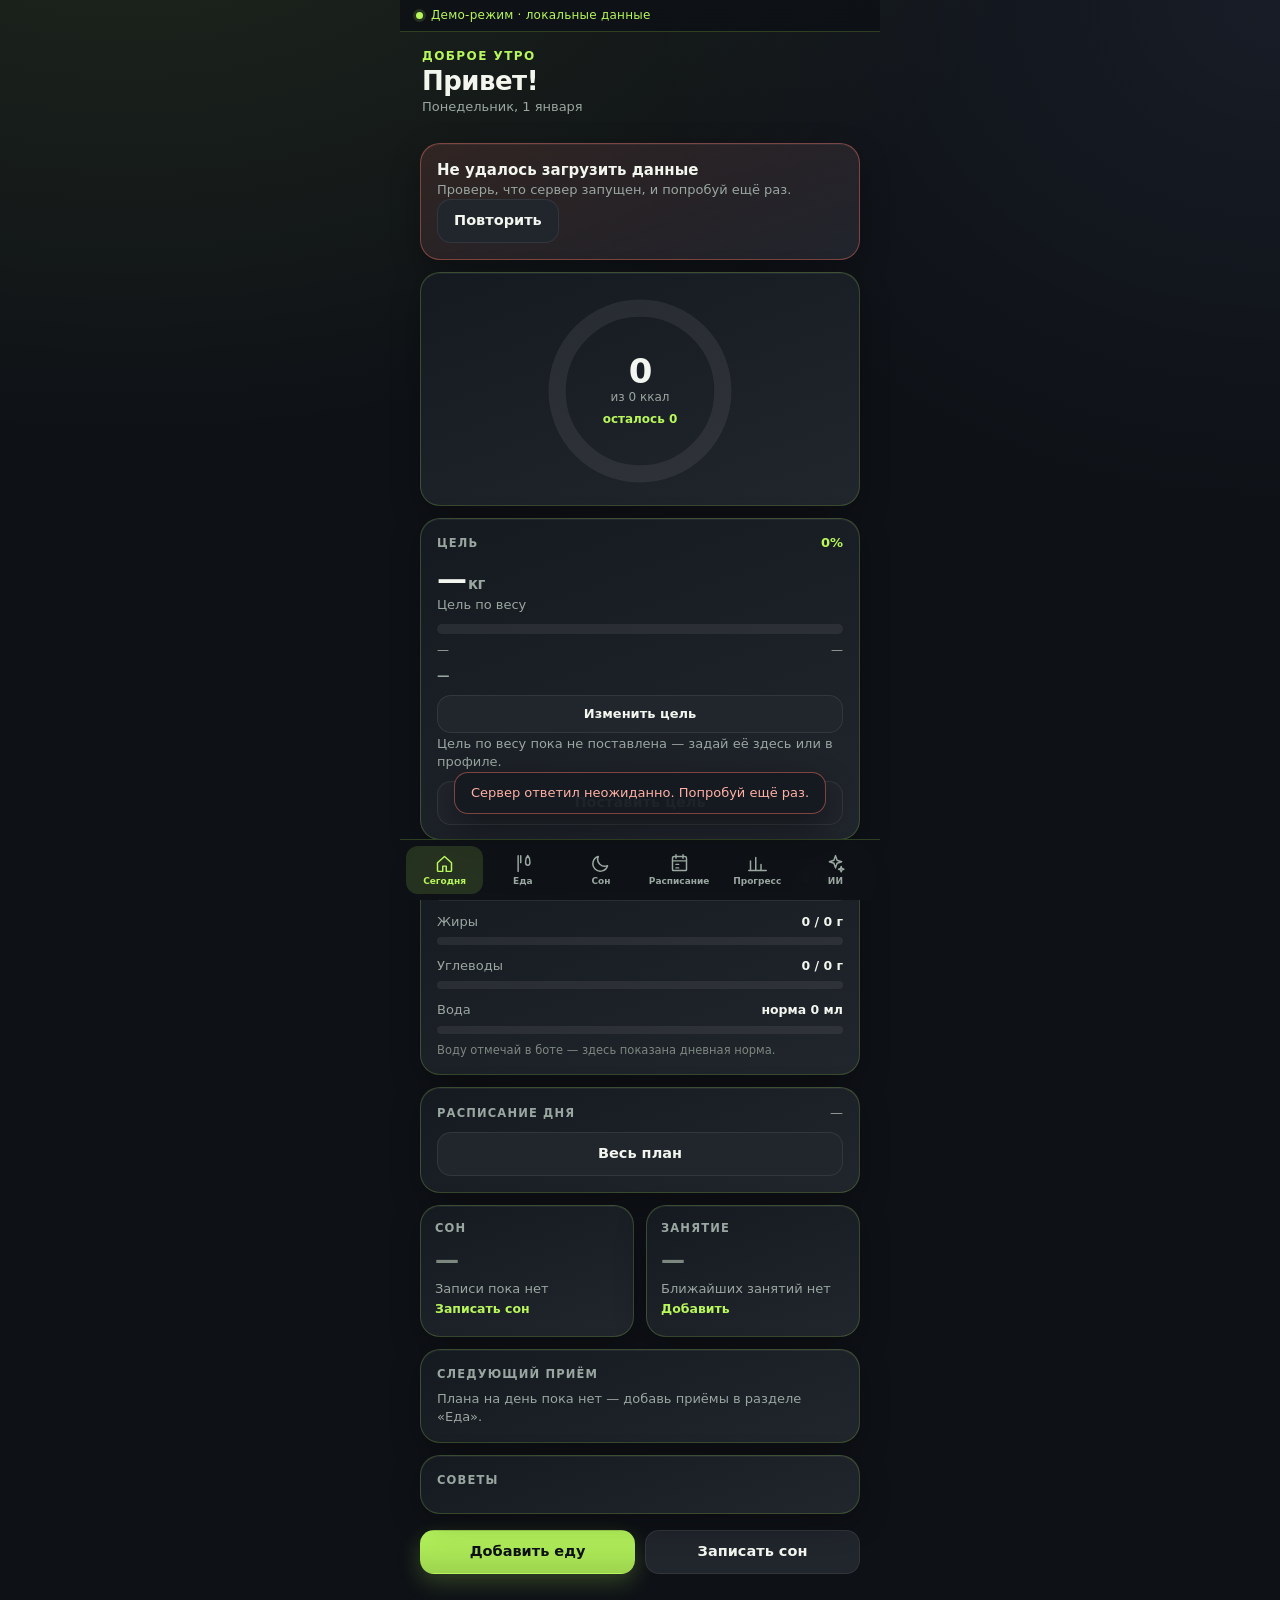
==== commit 72ace35e: "feat(ui): separate AI tab with chat in mini app (6th screen), notes moved from Progress" ====
--- a/webapp/index.html
+++ b/webapp/index.html
@@ -693,31 +693,8 @@
             </div>
           </article>
 
-          <article id="notes-card" class="card" aria-label="Заметки и ИИ">
-            <div class="card__head">
-              <p class="card__label">Заметки и ИИ</p>
-              <span class="muted">до 30 последних</span>
-            </div>
-            <button type="button" id="ai-toggle" class="ai-toggle" role="switch" aria-checked="false"
-                    aria-describedby="ai-toggle-hint">
-              <span class="ai-toggle__track" aria-hidden="true"><span class="ai-toggle__thumb"></span></span>
-              <span id="ai-toggle-label" class="ai-toggle__label">Включить ИИ</span>
-            </button>
-            <p id="ai-toggle-hint" class="ai-toggle__hint" hidden>ИИ-разбор заметок выключен</p>
-
-            <form id="note-form" class="form form--inline note-form" novalidate>
-              <div class="field">
-                <label for="note-text">Новая заметка</label>
-                <textarea id="note-text" maxlength="2000" rows="3"
-                          placeholder="Что съел, как спал, как прошла тренировка…"></textarea>
-              </div>
-              <button type="submit" id="note-submit" class="btn btn--accent btn--wide">Сохранить заметку</button>
-            </form>
-
-            <p id="notes-ai-off" class="note-flag" hidden>ИИ выключен</p>
-            <ul id="notes-list" class="notes-list"></ul>
-            <p id="notes-empty" class="empty" hidden>Заметок пока нет — добавь первую.</p>
-          </article>
+          <!-- Заметки и чат с ИИ вынесены на отдельный экран «ИИ» (v6). -->
+          <p id="subscription-status" class="subscription-status" hidden></p>
 
           <article class="card" aria-label="Профиль и цели">
             <div class="card__head">
@@ -801,6 +778,50 @@
             <button type="button" id="btn-theme-reset" class="btn btn--ghost btn--wide">Сбросить</button>
           </article>
         </div>
+      </section>
+
+      <!-- ==================== ИИ ==================== -->
+      <section id="screen-ai" class="screen" data-screen="ai" aria-labelledby="ai-title">
+        <header class="screen-head ai-head">
+          <div>
+            <p class="eyebrow">Коуч</p>
+            <h1 id="ai-title" class="title title--sm">ИИ-коуч</h1>
+          </div>
+          <p id="ai-screen-status" class="ai-screen-status" aria-live="polite">ИИ +100 ₽/мес</p>
+        </header>
+
+        <div id="ai-content" class="screen-content ai-content">
+          <!-- Paywall ИИ-аддона: показывается вместо поля ввода, если ai_active=false (CONTRACT §25). -->
+          <article id="ai-paywall" class="card ai-paywall" aria-label="Подключение ИИ" hidden>
+            <div class="card__head">
+              <p class="card__label">ИИ-разбор</p>
+              <span id="ai-paywall-price" class="ai-paywall__price">+100 ₽/мес</span>
+            </div>
+            <p id="ai-paywall-text" class="muted">ИИ-коуч разбирает заметки и подсказывает, что поправить в питании, сне и тренировках.</p>
+            <button type="button" id="ai-subscribe-btn" class="btn btn--accent btn--wide">Подключить ИИ · +100 ₽/мес</button>
+            <p id="ai-paywall-note" class="ai-paywall__note" hidden></p>
+          </article>
+
+          <!-- Плашка «ИИ выключен» (ai_active=true, но ai_enabled=false). -->
+          <article id="ai-off-banner" class="ai-off-banner" aria-live="polite" hidden>
+            <p id="ai-off-banner-text" class="ai-off-banner__text">ИИ выключен</p>
+            <button type="button" id="ai-enable-btn" class="btn btn--ghost ai-off-banner__btn">Включить ИИ</button>
+          </article>
+
+          <div class="ai-chat">
+            <ul id="ai-chat-list" class="ai-chat-list" aria-live="polite"></ul>
+            <p id="ai-chat-empty" class="empty">Пока пусто — напиши первую заметку, и ИИ-коуч разберёт её.</p>
+            <p id="ai-typing" class="ai-typing" hidden>🤖 ИИ печатает…</p>
+          </div>
+        </div>
+
+        <!-- Ввод закреплён снизу над таб-баром, отступ учитывает safe-area. -->
+        <form id="ai-composer" class="ai-composer" novalidate hidden>
+          <label class="visually-hidden" for="ai-input">Сообщение ИИ-коучу</label>
+          <textarea id="ai-input" maxlength="2000" rows="1"
+                    placeholder="Сообщение ИИ-коучу…"></textarea>
+          <button type="submit" id="ai-send" class="btn btn--accent ai-send">Отправить</button>
+        </form>
       </section>
     </main>
 
@@ -825,10 +846,34 @@
         <svg viewBox="0 0 24 24" aria-hidden="true"><path d="M4 20V9M10 20V5M16 20v-7M22 20H2"/></svg>
         <span>Прогресс</span>
       </button>
+      <button type="button" id="tab-ai" class="tab" data-screen="ai" aria-label="ИИ">
+        <svg viewBox="0 0 24 24" aria-hidden="true"><path d="M12 3l1.8 5.2L19 10l-5.2 1.8L12 17l-1.8-5.2L5 10l5.2-1.8zM18.5 15.5l.8 2.2 2.2.8-2.2.8-.8 2.2-.8-2.2-2.2-.8 2.2-.8z"/></svg>
+        <span>ИИ</span>
+      </button>
     </nav>
   </div>
 
   <div id="toast-container" class="toasts" role="status" aria-live="polite"></div>
+
+  <!-- ==================== ПОДПИСКА (PAYWALL) ==================== -->
+  <!-- Блокирующий экран поверх приложения: закрыть нельзя (CONTRACT §25).
+       Показывается только при subscription.active=false и subscription.enforced=true. -->
+  <div id="sub-paywall" class="paywall" role="dialog" aria-modal="true"
+       aria-labelledby="sub-paywall-title" aria-describedby="sub-paywall-desc"
+       data-dismissible="false" hidden>
+    <div class="paywall__panel">
+      <p class="eyebrow">Подписка</p>
+      <h2 id="sub-paywall-title" class="paywall__title">Vita Ratio — 250 ₽/мес</h2>
+      <p id="sub-paywall-desc" class="paywall__desc">Доступ к боту и приложению: питание, сон, расписание и прогресс.</p>
+      <p id="sub-trial" class="paywall__trial" hidden>Пробный период: 7 дней</p>
+      <div id="sub-price" class="paywall__price" aria-label="Стоимость подписки">
+        <p class="paywall__price-main"><span id="sub-price-rub">250</span> ₽<span class="paywall__price-period">/мес</span></p>
+        <p class="paywall__price-stars">или <span id="sub-price-stars">150</span> Stars в Telegram</p>
+      </div>
+      <button type="button" id="sub-pay-btn" class="btn btn--accent btn--wide">Оплатить 250 ₽</button>
+      <p id="sub-pay-note" class="paywall__note" hidden></p>
+    </div>
+  </div>
 
   <!-- ==================== ОБЯЗАТЕЛЬНЫЙ НЕДЕЛЬНЫЙ ЧЕК-ИН ==================== -->
   <!-- Модалку нельзя закрыть: нет крестика, backdrop/Escape игнорируются (CONTRACT §16.3). -->
--- a/webapp/styles.css
+++ b/webapp/styles.css
@@ -1587,9 +1587,9 @@
   max-width: var(--maxw);
   margin: 0 auto;
   display: grid;
-  grid-template-columns: repeat(5, minmax(0, 1fr));
-  gap: 2px;
-  padding: 6px 8px calc(6px + env(safe-area-inset-bottom, 0px));
+  grid-template-columns: repeat(6, minmax(0, 1fr));
+  gap: 1px;
+  padding: 6px 6px calc(6px + env(safe-area-inset-bottom, 0px));
   background: rgba(var(--bg-rgb), 0.94);
   border-top: 1px solid var(--border);
   backdrop-filter: blur(20px);
@@ -1604,14 +1604,14 @@
   gap: 3px;
   min-width: 0;
   min-height: 48px;
-  padding: 4px 2px;
+  padding: 4px 1px;
   border: none;
   border-radius: 12px;
   background: transparent;
   color: var(--muted);
-  font-size: 9.5px;
+  font-size: 9px;
   font-weight: 600;
-  letter-spacing: 0.01em;
+  letter-spacing: 0;
   line-height: 1.1;
   text-align: center;
   overflow: hidden;
@@ -1621,8 +1621,8 @@
 
 .tab svg {
   flex: none;
-  width: 22px;
-  height: 22px;
+  width: 21px;
+  height: 21px;
   fill: none;
   stroke: currentColor;
   stroke-width: 1.7;
@@ -2806,174 +2806,113 @@
 }
 
 /* ==========================================================================
-   ВЕРСИЯ 4 — заметки и ИИ (CONTRACT §20)
+   ВЕРСИЯ 6 — отдельный экран «ИИ»: чат-коуч (CONTRACT §20/§25)
    ========================================================================== */
 
-/* ---------- тумблер ИИ ---------- */
-
-.ai-toggle {
-  display: flex;
-  align-items: center;
+/* ---------- шапка и статус подписки ---------- */
+
+.ai-head {
+  align-items: flex-start;
+}
+
+.ai-screen-status {
+  flex: none;
+  max-width: 62%;
+  margin-top: 2px;
+  padding: 5px 10px;
+  border-radius: 999px;
+  border: 1px solid var(--border-soft);
+  background: rgba(255, 255, 255, 0.04);
+  color: var(--muted);
+  font-size: 11px;
+  font-weight: 600;
+  line-height: 1.25;
+  text-align: right;
+  overflow-wrap: anywhere;
+}
+
+.ai-screen-status.is-active {
+  border-color: var(--border);
+  background: var(--accent-soft);
+  color: var(--accent);
+}
+
+.ai-screen-status.is-trial {
+  border-color: rgba(245, 196, 107, 0.35);
+  background: rgba(245, 196, 107, 0.10);
+  color: var(--warn);
+}
+
+/* ---------- чат ---------- */
+
+.ai-content {
+  padding-bottom: 84px; /* место под закреплённый снизу ввод */
+}
+
+.ai-chat {
+  display: flex;
+  flex-direction: column;
   gap: 10px;
   width: 100%;
   max-width: 100%;
-  min-height: 44px;
-  margin: 0 0 2px;
-  padding: 4px 0;
-  border: none;
-  background: transparent;
-  color: var(--muted);
-  font-size: 14px;
-  font-weight: 600;
-  text-align: left;
-}
-
-.ai-toggle:active {
-  transform: scale(0.995);
-}
-
-.ai-toggle:focus-visible {
-  outline: 2px solid var(--accent);
-  outline-offset: 2px;
-  border-radius: 10px;
-}
-
-.ai-toggle:disabled,
-.ai-toggle.is-busy {
-  opacity: 0.55;
-  cursor: default;
-}
-
-.ai-toggle__track {
-  position: relative;
-  flex: none;
-  width: 46px;
-  height: 26px;
-  border-radius: 999px;
-  border: 1px solid var(--border-soft);
-  background: rgba(255, 255, 255, 0.08);
-  transition: background 0.2s, border-color 0.2s;
-}
-
-.ai-toggle__thumb {
-  position: absolute;
-  top: 3px;
-  left: 3px;
-  width: 18px;
-  height: 18px;
-  border-radius: 50%;
-  background: var(--muted);
-  transition: transform 0.2s, background 0.2s, box-shadow 0.2s;
-}
-
-.ai-toggle[aria-checked="true"] {
-  color: var(--accent);
-}
-
-.ai-toggle[aria-checked="true"] .ai-toggle__track {
-  border-color: var(--border);
-  background: var(--accent-soft);
-}
-
-.ai-toggle[aria-checked="true"] .ai-toggle__thumb {
-  transform: translateX(20px);
-  background: var(--accent);
-  box-shadow: 0 0 0 4px rgba(var(--accent-rgb), 0.18);
-}
-
-.ai-toggle__label {
-  min-width: 0;
-  overflow-wrap: anywhere;
-}
-
-.ai-toggle__label.is-on {
-  color: var(--accent);
-}
-
-.ai-toggle__label.is-off {
-  color: var(--muted);
-}
-
-/* Подсказка «ИИ-разбор заметок выключен» — только когда ИИ выключен. */
-.ai-toggle__hint {
-  margin: 4px 0 12px;
-  font-size: 12px;
-  color: var(--muted);
-  overflow-wrap: anywhere;
-}
-
-/* ---------- форма заметки ---------- */
-
-.note-form {
-  margin: 2px 0 12px;
+  min-width: 0;
+}
+
+.ai-chat-list {
+  display: flex;
+  flex-direction: column;
   gap: 10px;
-}
-
-.note-form textarea {
-  min-height: 88px;
-  max-height: 260px;
-  padding: 10px 12px;
-  line-height: 1.45;
-  resize: vertical;
-}
-
-.note-form textarea::placeholder {
-  color: var(--hint);
-}
-
-/* ---------- плашка «ИИ выключен» ---------- */
-
-.note-flag {
-  display: inline-block;
-  max-width: 100%;
-  margin: 0 0 10px;
-  padding: 5px 10px;
-  border-radius: 999px;
-  border: 1px solid var(--border-soft);
-  background: rgba(255, 255, 255, 0.06);
-  color: var(--muted);
-  font-size: 11.5px;
-  font-weight: 600;
-  letter-spacing: 0.01em;
-  overflow-wrap: anywhere;
-}
-
-/* ---------- список заметок ---------- */
-
-.notes-list {
-  display: flex;
-  flex-direction: column;
-  gap: 8px;
   width: 100%;
   max-width: 100%;
   min-width: 0;
 }
 
-.note-item {
-  width: 100%;
-  max-width: 100%;
-  min-width: 0;
-  padding: 11px 12px;
-  border-radius: var(--radius-sm);
+.ai-msg {
+  width: fit-content;
+  max-width: 88%;
+  min-width: 0;
+  padding: 10px 12px;
   border: 1px solid var(--border-soft);
+  border-radius: 16px;
+  overflow-wrap: anywhere;
+  word-break: break-word;
+}
+
+.ai-msg--user {
+  align-self: flex-end;
+  border-color: var(--border);
+  border-bottom-right-radius: 6px;
+  background: linear-gradient(160deg, var(--accent-soft), var(--card-2));
+}
+
+.ai-msg--ai {
+  align-self: flex-start;
+  border-bottom-left-radius: 6px;
   background: var(--card-2);
-  overflow-wrap: anywhere;
-}
-
-.note-item__date {
+}
+
+.ai-msg--pending {
+  opacity: 0.72;
+}
+
+.ai-msg__meta {
   display: block;
   margin-bottom: 3px;
-  font-size: 10.5px;
+  font-size: 10px;
   font-weight: 700;
   letter-spacing: 0.05em;
   text-transform: uppercase;
+  color: var(--muted);
+  font-variant-numeric: tabular-nums;
+}
+
+.ai-msg--user .ai-msg__meta {
   color: var(--accent);
-  font-variant-numeric: tabular-nums;
-}
-
-.note-item__text {
+}
+
+.ai-msg__text {
   margin: 0;
-  font-size: 13.5px;
+  font-size: 14px;
   line-height: 1.45;
   color: var(--text);
   white-space: pre-wrap;
@@ -2981,26 +2920,383 @@
   word-break: break-word;
 }
 
-.note-item__ai {
-  margin: 8px 0 0;
-  padding: 8px 10px;
-  border-radius: 10px;
+/* ---------- индикатор ожидания ответа ---------- */
+
+.ai-typing {
+  display: flex;
+  align-items: center;
+  gap: 8px;
+  width: fit-content;
+  max-width: 100%;
+  margin: 0;
+  padding: 8px 12px;
+  border-radius: 999px;
+  border: 1px solid var(--border-soft);
+  background: rgba(255, 255, 255, 0.04);
+  color: var(--muted);
+  font-size: 12px;
+}
+
+.ai-typing::before {
+  content: '';
+  flex: none;
+  width: 7px;
+  height: 7px;
+  border-radius: 50%;
+  background: var(--accent);
+  animation: ai-typing-pulse 1s ease-in-out infinite;
+}
+
+@keyframes ai-typing-pulse {
+  0%, 100% { opacity: 0.35; transform: scale(0.85); }
+  50% { opacity: 1; transform: scale(1); }
+}
+
+/* ---------- paywall аддона внутри экрана ---------- */
+
+.ai-paywall {
+  display: flex;
+  flex-direction: column;
+  gap: 10px;
+  border-style: dashed;
+  background: linear-gradient(160deg, rgba(var(--accent-rgb), 0.08), var(--card-2));
+}
+
+.ai-paywall__price {
+  color: var(--accent);
+  font-size: 13px;
+  font-weight: 700;
+  white-space: nowrap;
+}
+
+.ai-paywall__note {
+  margin: 0;
+  color: var(--muted);
+  font-size: 12px;
+  line-height: 1.45;
+  overflow-wrap: anywhere;
+}
+
+/* ---------- плашка «ИИ выключен» ---------- */
+
+.ai-off-banner {
+  display: flex;
+  align-items: center;
+  justify-content: space-between;
+  gap: 10px;
+  padding: 10px 12px;
+  border-radius: 14px;
+  border: 1px solid rgba(245, 196, 107, 0.35);
+  background: rgba(245, 196, 107, 0.10);
+}
+
+.ai-off-banner__text {
+  min-width: 0;
+  margin: 0;
+  color: var(--warn);
+  font-size: 12.5px;
+  font-weight: 600;
+  overflow-wrap: anywhere;
+}
+
+.ai-off-banner__btn {
+  flex: none;
+  min-height: 36px;
+  padding: 6px 12px;
+  font-size: 12px;
+}
+
+/* ---------- закреплённый ввод над таб-баром ---------- */
+
+/* Экран ИИ не должен использовать transform-анимацию: иначе position: fixed
+   у ввода считается от секции и поле ввода «прыгает» при входе на вкладку. */
+#screen-ai {
+  animation-name: screen-in-fade;
+}
+
+@keyframes screen-in-fade {
+  from { opacity: 0; }
+  to { opacity: 1; }
+}
+
+.ai-composer {
+  position: fixed;
+  left: 10px;
+  right: 10px;
+  bottom: calc(var(--tabbar-h) + 6px + env(safe-area-inset-bottom, 0px));
+  z-index: 35;
+  display: flex;
+  align-items: flex-end;
+  gap: 8px;
+  width: auto;
+  max-width: calc(var(--maxw) - 20px);
+  margin: 0 auto;
+  padding: 8px;
+  border: 1px solid var(--border);
+  border-radius: 18px;
+  background: rgba(var(--card-rgb), 0.96);
+  backdrop-filter: blur(18px);
+  -webkit-backdrop-filter: blur(18px);
+  box-shadow: 0 14px 34px rgba(0, 0, 0, 0.42);
+}
+
+.ai-composer textarea {
+  flex: 1 1 auto;
+  width: 100%;
+  min-width: 0;
+  min-height: 44px;
+  max-height: 120px;
+  padding: 10px 12px;
+  border: 1px solid var(--border-soft);
+  border-radius: 12px;
+  background: rgba(0, 0, 0, 0.24);
+  color: var(--text);
+  font-size: 16px; /* 16px = без авто-зума на iOS */
+  line-height: 1.35;
+  outline: none;
+  resize: none;
+  overflow-y: auto;
+  -webkit-appearance: none;
+  appearance: none;
+}
+
+.ai-composer textarea::placeholder {
+  color: var(--hint);
+}
+
+.ai-composer textarea:focus {
+  border-color: rgba(var(--accent-rgb), 0.55);
+  box-shadow: 0 0 0 3px var(--accent-soft);
+}
+
+.ai-send {
+  flex: none;
+  min-height: 44px;
+  padding: 0 14px;
+  font-size: 13px;
+  white-space: nowrap;
+}
+
+@media (max-width: 359px) {
+  .ai-composer {
+    gap: 6px;
+    padding: 6px;
+  }
+
+  .ai-send {
+    padding: 0 10px;
+    font-size: 12px;
+  }
+
+  .ai-msg {
+    max-width: 92%;
+  }
+
+  .ai-content {
+    padding-bottom: 80px;
+  }
+}
+
+/* ==========================================================================
+   ВЕРСИЯ 5 — подписка и ИИ-аддон (CONTRACT §25)
+   ========================================================================== */
+
+/* ---------- paywall: блокирующий полноэкранный overlay ---------- */
+
+.paywall {
+  position: fixed;
+  inset: 0;
+  z-index: 170;
+  display: flex;
+  align-items: center;
+  justify-content: center;
+  width: 100%;
+  max-width: 100%;
+  padding: 16px;
+  padding-bottom: calc(16px + env(safe-area-inset-bottom, 0px));
+  background: rgba(4, 7, 10, 0.82);
+  -webkit-backdrop-filter: blur(8px);
+  backdrop-filter: blur(8px);
+}
+
+.paywall__panel {
+  display: flex;
+  flex-direction: column;
+  gap: 10px;
+  width: 100%;
+  max-width: 430px;
+  min-width: 0;
+  max-height: calc(100dvh - 32px);
+  overflow-y: auto;
+  -webkit-overflow-scrolling: touch;
+  padding: 20px 18px;
+  border-radius: var(--radius);
+  border: 1px solid var(--border);
+  background: linear-gradient(160deg, var(--card), var(--card-2));
+  box-shadow: 0 24px 60px rgba(0, 0, 0, 0.62);
+  overflow-wrap: anywhere;
+}
+
+.paywall__title {
+  margin: 0;
+  font-size: 23px;
+  font-weight: 700;
+  letter-spacing: -0.02em;
+  line-height: 1.2;
+  overflow-wrap: anywhere;
+}
+
+.paywall__desc {
+  margin: 0;
+  color: var(--muted);
+  font-size: 13.5px;
+  line-height: 1.45;
+  overflow-wrap: anywhere;
+}
+
+.paywall__trial {
+  align-self: flex-start;
+  max-width: 100%;
+  margin: 2px 0 0;
+  padding: 6px 11px;
+  border-radius: 999px;
+  border: 1px solid var(--border);
+  background: var(--accent-soft);
+  color: var(--accent);
+  font-size: 12.5px;
+  font-weight: 600;
+  overflow-wrap: anywhere;
+}
+
+.paywall__price {
+  display: flex;
+  flex-direction: column;
+  gap: 2px;
+  margin: 2px 0;
+  padding: 12px 14px;
+  border-radius: var(--radius-sm);
+  border: 1px solid var(--border-soft);
+  background: rgba(255, 255, 255, 0.04);
+}
+
+.paywall__price-main {
+  display: flex;
+  align-items: baseline;
+  flex-wrap: wrap;
+  gap: 2px;
+  font-size: 32px;
+  font-weight: 700;
+  letter-spacing: -0.03em;
+  line-height: 1.1;
+  color: var(--text);
+  font-variant-numeric: tabular-nums;
+}
+
+.paywall__price-period {
+  font-size: 14px;
+  font-weight: 600;
+  letter-spacing: 0;
+  color: var(--muted);
+}
+
+.paywall__price-stars {
+  font-size: 12.5px;
+  color: var(--muted);
+  overflow-wrap: anywhere;
+}
+
+.paywall__note {
+  margin: 2px 0 0;
+  padding: 10px 12px;
+  border-radius: var(--radius-sm);
   border: 1px dashed var(--border);
   background: rgba(var(--accent-rgb), 0.07);
   color: var(--text);
   font-size: 12.5px;
   line-height: 1.45;
-  white-space: pre-wrap;
-  overflow-wrap: anywhere;
+  overflow-wrap: anywhere;
+}
+
+.paywall__note a,
+.ai-paywall__note a {
+  color: var(--accent);
+  font-weight: 600;
+  text-decoration: underline;
+  text-underline-offset: 2px;
   word-break: break-word;
 }
 
+body.paywall-open {
+  overflow: hidden;
+}
+
+/* ---------- статус подписки в «Прогрессе» ---------- */
+
+.subscription-status {
+  margin: 0 2px 2px;
+  padding: 8px 12px;
+  border-radius: var(--radius-sm);
+  border: 1px solid var(--border-soft);
+  background: rgba(255, 255, 255, 0.04);
+  color: var(--muted);
+  font-size: 12.5px;
+  font-weight: 600;
+  overflow-wrap: anywhere;
+}
+
+.subscription-status--trial {
+  border-color: var(--border);
+  background: var(--accent-soft);
+  color: var(--accent);
+}
+
 @media (max-width: 359px) {
-  .note-form textarea {
-    min-height: 80px;
+  .paywall {
+    padding: 12px;
+    padding-bottom: calc(12px + env(safe-area-inset-bottom, 0px));
   }
 
-  .note-item {
-    padding: 10px;
+  .paywall__panel {
+    padding: 18px 14px;
   }
-}
+
+  .paywall__title {
+    font-size: 21px;
+  }
+
+  .paywall__price-main {
+    font-size: 29px;
+  }
+}
+
+/* ==========================================================================
+   ВЕРСИЯ 6 fix — экран «ИИ»: чат на всю высоту, ввод прижат к низу
+   (fixed внутри анимированного .screen позиционировался неверно)
+   ========================================================================== */
+
+#screen-ai.is-active {
+  display: flex;
+  flex-direction: column;
+  position: relative;
+  min-height: calc(100dvh - var(--tabbar-h) - 70px);
+}
+
+#screen-ai .ai-head {
+  flex: 0 0 auto;
+}
+
+#screen-ai .ai-content {
+  flex: 1 1 auto;
+  min-height: 0;
+  overflow-y: auto;
+  overscroll-behavior: contain;
+  padding-bottom: 104px;
+}
+
+#screen-ai .ai-composer {
+  position: absolute;
+  left: 10px;
+  right: 10px;
+  bottom: 6px;
+  margin: 0;
+}
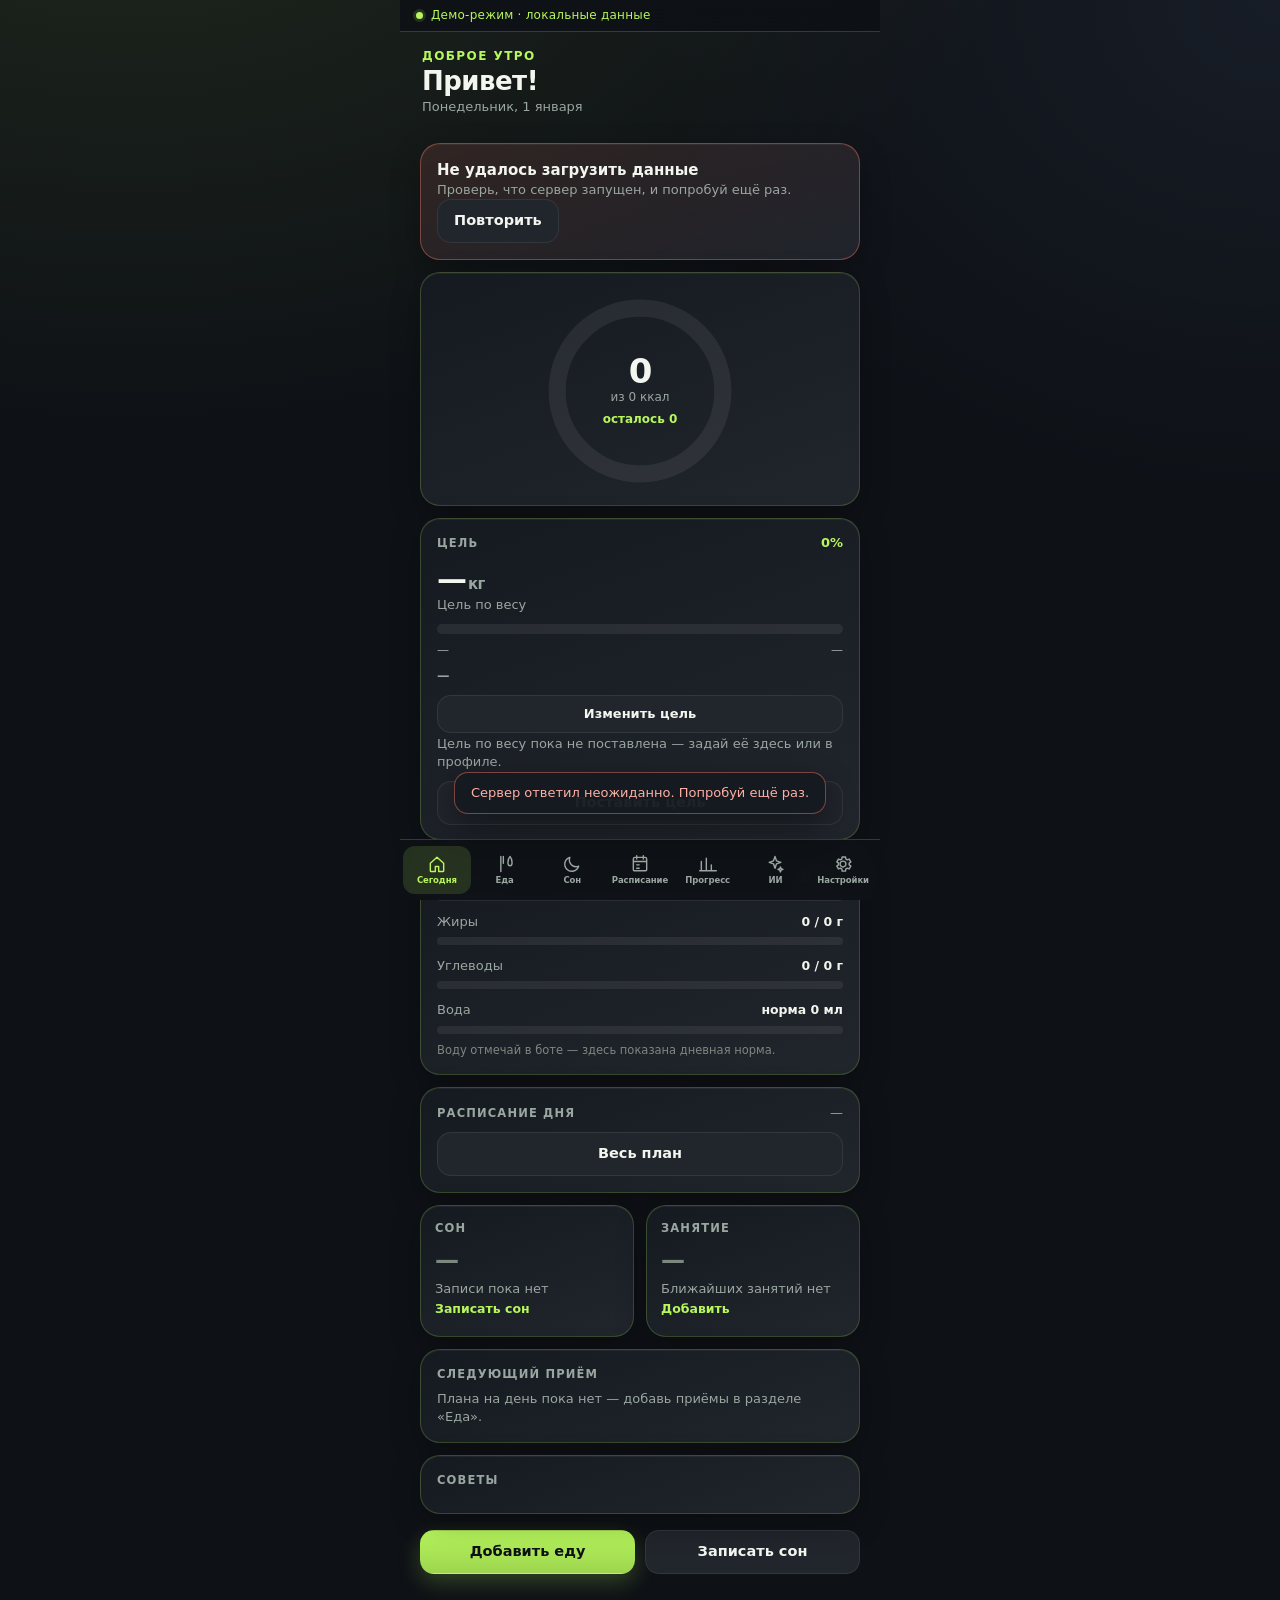
==== commit b736391f: "feat(ui): Settings tab v9 (profile, palette, subscription, AI toggle with first-time paywall) + AI f" ====
--- a/webapp/index.html
+++ b/webapp/index.html
@@ -693,9 +693,58 @@
             </div>
           </article>
 
-          <!-- Заметки и чат с ИИ вынесены на отдельный экран «ИИ» (v6). -->
-          <p id="subscription-status" class="subscription-status" hidden></p>
-
+          <!-- Профиль, палитра и статус подписки перенесены в «Настройки» (CONTRACT §36–37). -->
+        </div>
+      </section>
+
+      <!-- ==================== ИИ ==================== -->
+      <section id="screen-ai" class="screen" data-screen="ai" aria-labelledby="ai-title">
+        <header class="screen-head ai-head">
+          <div>
+            <p class="eyebrow">Ассистент</p>
+            <h1 id="ai-title" class="title title--sm">ИИ-ассистент</h1>
+          </div>
+          <p id="ai-screen-status" class="ai-screen-status" aria-live="polite">ИИ +100 ₽/мес</p>
+        </header>
+
+        <div id="ai-content" class="screen-content ai-content">
+          <!-- Paywall ИИ-аддона: показывается вместо поля ввода, если ai_active=false (CONTRACT §25). -->
+          <article id="ai-paywall" class="card ai-paywall" aria-label="Подключение ИИ" hidden>
+            <div class="card__head">
+              <p class="card__label">ИИ-ассистент</p>
+              <span id="ai-paywall-price" class="ai-paywall__price">+100 ₽/мес</span>
+            </div>
+            <p id="ai-paywall-text" class="muted">ИИ-ассистент отвечает на любые вопросы: учёба, тренировки, еда, код, что угодно.</p>
+            <button type="button" id="ai-subscribe-btn" class="btn btn--accent btn--wide">Подключить ИИ · +100 ₽/мес</button>
+            <p id="ai-paywall-note" class="ai-paywall__note" hidden></p>
+          </article>
+
+          <div class="ai-chat">
+            <ul id="ai-chat-list" class="ai-chat-list" aria-live="polite"></ul>
+            <p id="ai-chat-empty" class="empty">Задай любой вопрос — я помогу: учёба, тренировки, еда, код, что угодно.</p>
+            <p id="ai-typing" class="ai-typing" hidden>🤖 ИИ печатает…</p>
+          </div>
+        </div>
+
+        <!-- Ввод закреплён снизу над таб-баром, отступ учитывает safe-area. -->
+        <form id="ai-composer" class="ai-composer" novalidate hidden>
+          <label class="visually-hidden" for="ai-input">Сообщение ИИ-ассистенту</label>
+          <textarea id="ai-input" maxlength="2000" rows="1"
+                    placeholder="Спроси что угодно…"></textarea>
+          <button type="submit" id="ai-send" class="btn btn--accent ai-send">Отправить</button>
+        </form>
+      </section>
+
+      <!-- ==================== НАСТРОЙКИ ==================== -->
+      <section id="screen-settings" class="screen" data-screen="settings" aria-labelledby="settings-title">
+        <header class="screen-head">
+          <div>
+            <p class="eyebrow">Приложение</p>
+            <h1 id="settings-title" class="title title--sm">Настройки</h1>
+          </div>
+        </header>
+
+        <div id="settings-content" class="screen-content">
           <article class="card" aria-label="Профиль и цели">
             <div class="card__head">
               <p class="card__label">Профиль</p>
@@ -755,9 +804,9 @@
             </form>
           </article>
 
-          <article class="card" aria-label="Оформление">
-            <div class="card__head">
-              <p class="card__label">Оформление</p>
+          <article class="card" aria-label="Цветокоррекция">
+            <div class="card__head">
+              <p class="card__label">Цветокоррекция</p>
               <span id="theme-status" class="muted">палитра · lime</span>
             </div>
             <div id="palette-presets" class="palette-grid" role="group" aria-label="Пресеты палитры"></div>
@@ -777,51 +826,26 @@
             </div>
             <button type="button" id="btn-theme-reset" class="btn btn--ghost btn--wide">Сбросить</button>
           </article>
-        </div>
-      </section>
-
-      <!-- ==================== ИИ ==================== -->
-      <section id="screen-ai" class="screen" data-screen="ai" aria-labelledby="ai-title">
-        <header class="screen-head ai-head">
-          <div>
-            <p class="eyebrow">Коуч</p>
-            <h1 id="ai-title" class="title title--sm">ИИ-коуч</h1>
-          </div>
-          <p id="ai-screen-status" class="ai-screen-status" aria-live="polite">ИИ +100 ₽/мес</p>
-        </header>
-
-        <div id="ai-content" class="screen-content ai-content">
-          <!-- Paywall ИИ-аддона: показывается вместо поля ввода, если ai_active=false (CONTRACT §25). -->
-          <article id="ai-paywall" class="card ai-paywall" aria-label="Подключение ИИ" hidden>
-            <div class="card__head">
-              <p class="card__label">ИИ-разбор</p>
-              <span id="ai-paywall-price" class="ai-paywall__price">+100 ₽/мес</span>
-            </div>
-            <p id="ai-paywall-text" class="muted">ИИ-коуч разбирает заметки и подсказывает, что поправить в питании, сне и тренировках.</p>
-            <button type="button" id="ai-subscribe-btn" class="btn btn--accent btn--wide">Подключить ИИ · +100 ₽/мес</button>
-            <p id="ai-paywall-note" class="ai-paywall__note" hidden></p>
-          </article>
-
-          <!-- Плашка «ИИ выключен» (ai_active=true, но ai_enabled=false). -->
-          <article id="ai-off-banner" class="ai-off-banner" aria-live="polite" hidden>
-            <p id="ai-off-banner-text" class="ai-off-banner__text">ИИ выключен</p>
-            <button type="button" id="ai-enable-btn" class="btn btn--ghost ai-off-banner__btn">Включить ИИ</button>
-          </article>
-
-          <div class="ai-chat">
-            <ul id="ai-chat-list" class="ai-chat-list" aria-live="polite"></ul>
-            <p id="ai-chat-empty" class="empty">Пока пусто — напиши первую заметку, и ИИ-коуч разберёт её.</p>
-            <p id="ai-typing" class="ai-typing" hidden>🤖 ИИ печатает…</p>
-          </div>
-        </div>
-
-        <!-- Ввод закреплён снизу над таб-баром, отступ учитывает safe-area. -->
-        <form id="ai-composer" class="ai-composer" novalidate hidden>
-          <label class="visually-hidden" for="ai-input">Сообщение ИИ-коучу</label>
-          <textarea id="ai-input" maxlength="2000" rows="1"
-                    placeholder="Сообщение ИИ-коучу…"></textarea>
-          <button type="submit" id="ai-send" class="btn btn--accent ai-send">Отправить</button>
-        </form>
+
+          <article class="card" aria-label="Подписка и ИИ-аддон">
+            <div class="card__head">
+              <p class="card__label">Подписка</p>
+              <span class="muted">Vita Ratio</span>
+            </div>
+            <p id="subscription-status" class="subscription-status" hidden></p>
+            <div class="ai-plan-row">
+              <div class="ai-plan-info">
+                <p class="ai-plan-title">ИИ-ассистент</p>
+                <p id="ai-plan-status" class="ai-plan-status" aria-live="polite">ИИ +100 ₽/мес</p>
+              </div>
+              <button type="button" id="ai-plan-toggle" class="ai-plan-toggle" role="switch"
+                      aria-checked="false" aria-labelledby="ai-plan-status" aria-label="Включить ИИ-аддон">
+                <span class="ai-plan-toggle__knob" aria-hidden="true"></span>
+              </button>
+            </div>
+            <p class="micro-note">ИИ-аддон — отдельная подписка +100 ₽/мес. Переключатель только включает и выключает ИИ: оплаченный период сохраняется.</p>
+          </article>
+        </div>
       </section>
     </main>
 
@@ -850,6 +874,10 @@
         <svg viewBox="0 0 24 24" aria-hidden="true"><path d="M12 3l1.8 5.2L19 10l-5.2 1.8L12 17l-1.8-5.2L5 10l5.2-1.8zM18.5 15.5l.8 2.2 2.2.8-2.2.8-.8 2.2-.8-2.2-2.2-.8 2.2-.8z"/></svg>
         <span>ИИ</span>
       </button>
+      <button type="button" id="tab-settings" class="tab" data-screen="settings" aria-label="Настройки">
+        <svg viewBox="0 0 24 24" aria-hidden="true"><path d="M12 15.5a3.5 3.5 0 1 0 0-7 3.5 3.5 0 0 0 0 7z"/><path d="M19.4 13a7.6 7.6 0 0 0 0-2l2-1.5-2-3.4-2.3.9a7.6 7.6 0 0 0-1.7-1l-.4-2.5h-4l-.4 2.5a7.6 7.6 0 0 0-1.7 1l-2.3-.9-2 3.4 2 1.5a7.6 7.6 0 0 0 0 2l-2 1.5 2 3.4 2.3-.9a7.6 7.6 0 0 0 1.7 1l.4 2.5h4l.4-2.5a7.6 7.6 0 0 0 1.7-1l2.3.9 2-3.4z"/></svg>
+        <span>Настройки</span>
+      </button>
     </nav>
   </div>
 
@@ -875,6 +903,25 @@
     </div>
   </div>
 
+  <!-- ==================== PAYWALL ИИ-АДДОНА (ИЗ «НАСТРОЕК») ==================== -->
+  <!-- Немодальная для недельного чек-ина, но блокирует фон: кнопка «Отмена» и Escape.
+       Оплата kind=ai — тот же POST /api/pay/invoice, что у #ai-subscribe-btn. -->
+  <div id="ai-plan-paywall" class="modal ai-plan-paywall" role="dialog" aria-modal="true"
+       aria-labelledby="ai-plan-paywall-title" aria-describedby="ai-plan-paywall-desc" hidden>
+    <div class="modal__panel ai-plan-paywall__panel">
+      <p class="eyebrow">ИИ-ассистент</p>
+      <h2 id="ai-plan-paywall-title" class="modal__title">ИИ-аддон · 100 ₽/мес</h2>
+      <p id="ai-plan-paywall-desc" class="muted">ИИ отвечает на любые вопросы: учёба, тренировки, еда, код, что угодно. Подключается отдельно от подписки Vita Ratio.</p>
+      <div class="paywall__price" aria-label="Стоимость ИИ-аддона">
+        <p class="paywall__price-main"><span id="ai-plan-paywall-price">100</span> ₽<span class="paywall__price-period">/мес</span></p>
+        <p class="paywall__price-stars">или <span id="ai-plan-paywall-stars">60</span> Stars в Telegram</p>
+      </div>
+      <button type="button" id="ai-plan-pay-btn" class="btn btn--accent btn--wide">Оплатить 100 ₽</button>
+      <p id="ai-plan-pay-note" class="paywall__note" hidden></p>
+      <button type="button" id="ai-plan-pay-cancel" class="btn btn--ghost btn--wide">Отмена</button>
+    </div>
+  </div>
+
   <!-- ==================== ОБЯЗАТЕЛЬНЫЙ НЕДЕЛЬНЫЙ ЧЕК-ИН ==================== -->
   <!-- Модалку нельзя закрыть: нет крестика, backdrop/Escape игнорируются (CONTRACT §16.3). -->
   <div id="weekly-modal" class="modal weekly-modal" role="dialog" aria-modal="true"
--- a/webapp/styles.css
+++ b/webapp/styles.css
@@ -1587,9 +1587,9 @@
   max-width: var(--maxw);
   margin: 0 auto;
   display: grid;
-  grid-template-columns: repeat(6, minmax(0, 1fr));
-  gap: 1px;
-  padding: 6px 6px calc(6px + env(safe-area-inset-bottom, 0px));
+  grid-template-columns: repeat(7, minmax(0, 1fr));
+  gap: 0;
+  padding: 6px 3px calc(6px + env(safe-area-inset-bottom, 0px));
   background: rgba(var(--bg-rgb), 0.94);
   border-top: 1px solid var(--border);
   backdrop-filter: blur(20px);
@@ -1601,17 +1601,17 @@
   flex-direction: column;
   align-items: center;
   justify-content: center;
-  gap: 3px;
+  gap: 2px;
   min-width: 0;
   min-height: 48px;
-  padding: 4px 1px;
+  padding: 4px 0;
   border: none;
   border-radius: 12px;
   background: transparent;
   color: var(--muted);
-  font-size: 9px;
+  font-size: 8.5px;
   font-weight: 600;
-  letter-spacing: 0;
+  letter-spacing: -0.01em;
   line-height: 1.1;
   text-align: center;
   overflow: hidden;
@@ -1621,8 +1621,8 @@
 
 .tab svg {
   flex: none;
-  width: 21px;
-  height: 21px;
+  width: 20px;
+  height: 20px;
   fill: none;
   stroke: currentColor;
   stroke-width: 1.7;
@@ -1862,12 +1862,12 @@
   }
 
   .tab {
-    font-size: 8.5px;
+    font-size: 8px;
   }
 
   .tab svg {
-    width: 20px;
-    height: 20px;
+    width: 19px;
+    height: 19px;
   }
 
   .ring-wrap {
@@ -1904,12 +1904,12 @@
   }
 
   .tab {
-    font-size: 8px;
+    font-size: 7.5px;
   }
 
   .tab svg {
-    width: 19px;
-    height: 19px;
+    width: 18px;
+    height: 18px;
   }
 }
 
@@ -2806,7 +2806,7 @@
 }
 
 /* ==========================================================================
-   ВЕРСИЯ 6 — отдельный экран «ИИ»: чат-коуч (CONTRACT §20/§25)
+   ВЕРСИЯ 8 — отдельный экран «ИИ»: свободный чат-ассистент (CONTRACT §31–34)
    ========================================================================== */
 
 /* ---------- шапка и статус подписки ---------- */
@@ -2885,7 +2885,8 @@
   background: linear-gradient(160deg, var(--accent-soft), var(--card-2));
 }
 
-.ai-msg--ai {
+.ai-msg--ai,
+.ai-msg--assistant {
   align-self: flex-start;
   border-bottom-left-radius: 6px;
   background: var(--card-2);
@@ -2975,35 +2976,6 @@
   font-size: 12px;
   line-height: 1.45;
   overflow-wrap: anywhere;
-}
-
-/* ---------- плашка «ИИ выключен» ---------- */
-
-.ai-off-banner {
-  display: flex;
-  align-items: center;
-  justify-content: space-between;
-  gap: 10px;
-  padding: 10px 12px;
-  border-radius: 14px;
-  border: 1px solid rgba(245, 196, 107, 0.35);
-  background: rgba(245, 196, 107, 0.10);
-}
-
-.ai-off-banner__text {
-  min-width: 0;
-  margin: 0;
-  color: var(--warn);
-  font-size: 12.5px;
-  font-weight: 600;
-  overflow-wrap: anywhere;
-}
-
-.ai-off-banner__btn {
-  flex: none;
-  min-height: 36px;
-  padding: 6px 12px;
-  font-size: 12px;
 }
 
 /* ---------- закреплённый ввод над таб-баром ---------- */
@@ -3270,33 +3242,114 @@
 }
 
 /* ==========================================================================
-   ВЕРСИЯ 6 fix — экран «ИИ»: чат на всю высоту, ввод прижат к низу
-   (fixed внутри анимированного .screen позиционировался неверно)
+   НАСТРОЙКИ (CONTRACT §36–37): профиль, цветокоррекция, подписка и ИИ-аддон
    ========================================================================== */
 
-#screen-ai.is-active {
-  display: flex;
-  flex-direction: column;
+/* Карточки настроек идут стопкой, профиль и палитра перенесены сюда. */
+#screen-settings .profile-summary {
+  margin-bottom: 10px;
+}
+
+#screen-settings .subscription-status {
+  margin: 0 0 14px;
+}
+
+/* ---------- ИИ-аддон: строка с тумблером ---------- */
+
+.ai-plan-row {
+  display: flex;
+  align-items: center;
+  justify-content: space-between;
+  gap: 12px;
+  padding: 12px;
+  border-radius: var(--radius-sm);
+  border: 1px solid var(--border-soft);
+  background: rgba(255, 255, 255, 0.04);
+}
+
+.ai-plan-info {
+  display: flex;
+  flex-direction: column;
+  gap: 3px;
+  min-width: 0;
+}
+
+.ai-plan-title {
+  font-size: 14px;
+  font-weight: 600;
+}
+
+.ai-plan-status {
+  margin: 0;
+  color: var(--muted);
+  font-size: 12.5px;
+  line-height: 1.35;
+  overflow-wrap: anywhere;
+}
+
+.ai-plan-toggle {
   position: relative;
-  min-height: calc(100dvh - var(--tabbar-h) - 70px);
-}
-
-#screen-ai .ai-head {
-  flex: 0 0 auto;
-}
-
-#screen-ai .ai-content {
-  flex: 1 1 auto;
-  min-height: 0;
-  overflow-y: auto;
-  overscroll-behavior: contain;
-  padding-bottom: 104px;
-}
-
-#screen-ai .ai-composer {
+  flex: none;
+  width: 52px;
+  height: 30px;
+  padding: 0;
+  border-radius: 999px;
+  border: 1px solid var(--border-soft);
+  background: rgba(255, 255, 255, 0.10);
+  transition: background 0.18s, border-color 0.18s, opacity 0.18s;
+  -webkit-user-select: none;
+  user-select: none;
+}
+
+.ai-plan-toggle__knob {
   position: absolute;
-  left: 10px;
-  right: 10px;
-  bottom: 6px;
-  margin: 0;
-}
+  top: 3px;
+  left: 3px;
+  width: 22px;
+  height: 22px;
+  border-radius: 50%;
+  background: var(--muted);
+  transition: left 0.18s ease, background 0.18s ease, box-shadow 0.18s ease;
+}
+
+.ai-plan-toggle.is-on {
+  border-color: var(--border);
+  background: var(--accent-soft);
+}
+
+.ai-plan-toggle.is-on .ai-plan-toggle__knob {
+  left: calc(100% - 25px);
+  background: var(--accent);
+  box-shadow: 0 0 0 3px rgba(var(--accent-rgb), 0.16);
+}
+
+.ai-plan-toggle:disabled {
+  opacity: 0.55;
+  cursor: default;
+}
+
+.ai-plan-toggle:focus-visible {
+  outline: 2px solid var(--accent);
+  outline-offset: 2px;
+}
+
+/* ---------- модалка оплаты ИИ-аддона из настроек ---------- */
+
+.ai-plan-paywall {
+  z-index: 160;
+}
+
+.ai-plan-paywall__panel {
+  display: flex;
+  flex-direction: column;
+  gap: 10px;
+}
+
+.ai-plan-paywall__panel .paywall__price {
+  margin: 2px 0;
+}
+
+.ai-plan-paywall__panel .btn {
+  width: 100%;
+}
+
